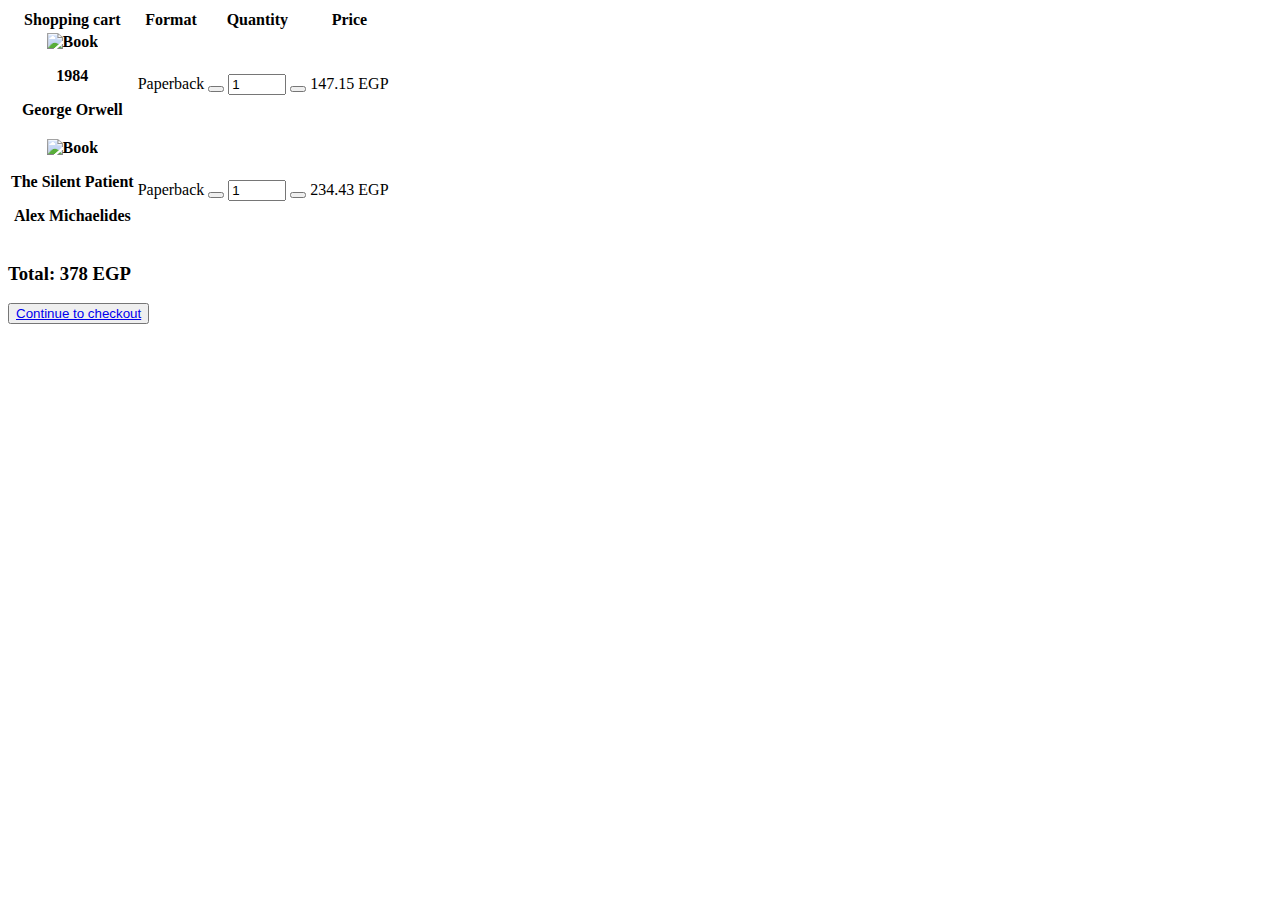
==== CartPage.html @ 73534a97 "Create CartPage.html" ====
<!DOCTYPE html>
<html>
  <head>
    <script src="js/all.min.js"></script>
    <script src="js/bootstrap.bundle.min.js"></script>
    <script src="js/bootstrap.bundle.min.js.map"></script>
    <link rel="stylesheet" href="css/bootstrap.min.css"/>   
    <link rel="stylesheet" href="css/all.min.css"/>
    <link rel="stylesheet" href="css/Web.css"/>
    <style>
      @media (min-width: 1025px) {
            .h-custom {
            height: 100vh !important;
            }
            }
    </style>
  </head>
  <body>
    <section class="h-100 h-custom">
      <div class="container h-100 py-5">
        <div class="row d-flex justify-content-center align-items-center h-100">
          <div class="col">
    
            <div class="table-responsive">
              <table class="table">
                <thead>
                  <tr>
                    <th scope="col" class="h5">Shopping cart</th>
                    <th scope="col"> Format</th>
                    <th scope="col">Quantity</th>
                    <th scope="col">Price</th>
                  </tr>
                </thead>
                <tbody>
                  <tr>
                    <th scope="row">
                      <div class="d-flex align-items-center">
                        <img src="Bookpic/1984.jpg" class="img-fluid rounded-3"
                          style="width: 120px;" alt="Book">
                        <div class="flex-column ms-4">
                          <p class="mb-2">1984</p>
                          <p class="mb-0">George Orwell</p>
                        </div>
                      </div>
                    </th>
                    <td class="align-middle">
                      <p class="mb-0" style="font-weight: 500;">Paperback</p>
                    </td>
                    <td class="align-middle">
                      <div class="d-flex flex-row">
                        <button class="btn btn-link px-2"
                          onclick="this.parentNode.querySelector('input[type=number]').stepDown()">
                          <i class="fas fa-minus text-success"></i>
                        </button>
    
                        <input id="form1" min="0" name="quantity" value="1" type="number"
                          class="form-control form-control-sm" style="width: 50px;" />
    
                        <button class="btn btn-link px-2"
                          onclick="this.parentNode.querySelector('input[type=number]').stepUp()">
                          <i class="fas fa-plus text-success"></i>
                        </button>
                      </div>
                    </td>
                    <td class="align-middle">
                      <p class="mb-0" style="font-weight: 500;">147.15 EGP</p>
                    </td>
                  </tr>
    
    
    
                  <tr>
                    <th scope="row">
                      <div class="d-flex align-items-center">
                        <img src="Bookpic/The Silent Patient.jpg" class="img-fluid rounded-3"
                          style="width: 120px;" alt="Book">
                        <div class="flex-column ms-4">
                          <p class="mb-2">The Silent Patient</p>
                          <p class="mb-0">Alex Michaelides
                          </p>
                        </div>
                      </div>
                    </th>
                    <td class="align-middle ">
                      <p class="mb-0" style="font-weight: 500;">Paperback</p>
                    </td>
                    <td class="align-middle ">
                      <div class="d-flex flex-row">
                        <button class="btn btn-link px-2"
                          onclick="this.parentNode.querySelector('input[type=number]').stepDown()">
                          <i class="fas fa-minus text-success"></i>
                        </button>
    
                        <input id="form1" min="0" name="quantity" value="1" type="number"
                          class="form-control form-control-sm" style="width: 50px;" />
    
                        <button class="btn btn-link px-2"
                          onclick="this.parentNode.querySelector('input[type=number]').stepUp()">
                          <i class="fas fa-plus text-success"></i>
                        </button>
                      </div>
                    </td>
                    <td class="align-middle ">
                      <p class="mb-0" style="font-weight: 500;">234.43 EGP</p>
                    </td>
                  </tr>
            
                </tbody>
                 
              </table>
            </div>
    
            <p class="mb-0 colspan-12 text-end" style="font-weight: 500;"> <h3 class="text-end">Total: 378 EGP</h3></p>
                  
            <button class="w-100 btn btn-success btn-lg " type="submit"><a href="CheckOut.html" class="text-reset text-decoration-none">Continue to checkout</a></button>
    
           
                
    
              </div>
            </div>
    
          </div>
        </div>
      </div>
    
    
  </body>
</html>
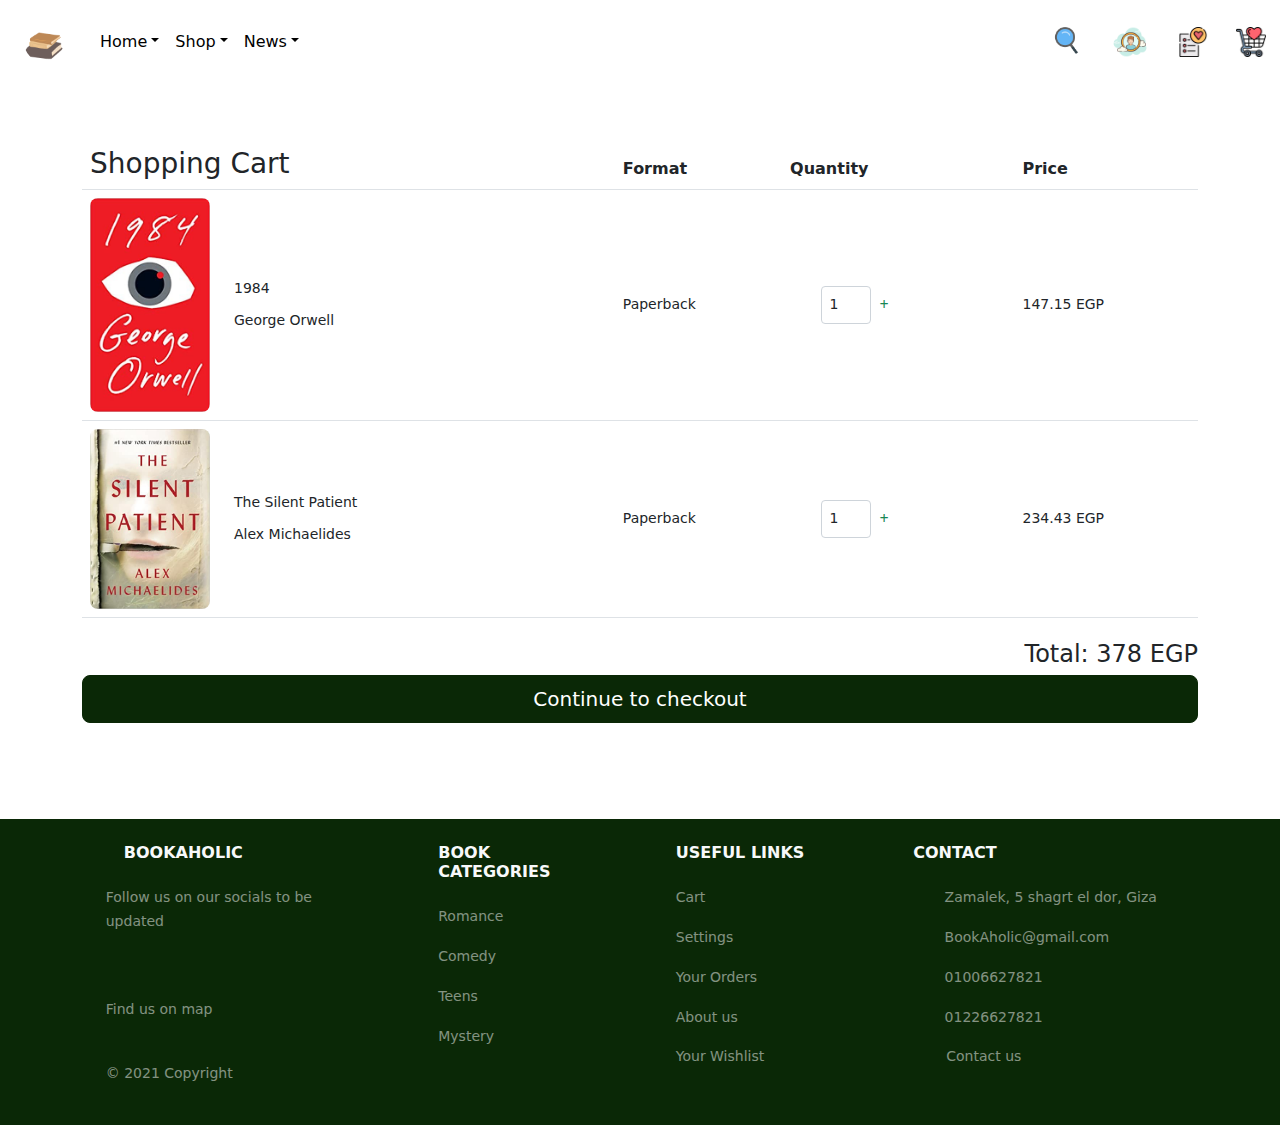
==== commit 9ead3d2f: "Add files via upload" ====
--- a/CartPage.html
+++ b/CartPage.html
@@ -1,129 +1,508 @@
-<!DOCTYPE html>
-<html>
-  <head>
-    <script src="js/all.min.js"></script>
-    <script src="js/bootstrap.bundle.min.js"></script>
-    <script src="js/bootstrap.bundle.min.js.map"></script>
-    <link rel="stylesheet" href="css/bootstrap.min.css"/>   
-    <link rel="stylesheet" href="css/all.min.css"/>
-    <link rel="stylesheet" href="css/Web.css"/>
-    <style>
-      @media (min-width: 1025px) {
-            .h-custom {
-            height: 100vh !important;
-            }
-            }
-    </style>
-  </head>
-  <body>
-    <section class="h-100 h-custom">
-      <div class="container h-100 py-5">
-        <div class="row d-flex justify-content-center align-items-center h-100">
-          <div class="col">
-    
-            <div class="table-responsive">
-              <table class="table">
-                <thead>
-                  <tr>
-                    <th scope="col" class="h5">Shopping cart</th>
-                    <th scope="col"> Format</th>
-                    <th scope="col">Quantity</th>
-                    <th scope="col">Price</th>
-                  </tr>
-                </thead>
-                <tbody>
-                  <tr>
-                    <th scope="row">
-                      <div class="d-flex align-items-center">
-                        <img src="Bookpic/1984.jpg" class="img-fluid rounded-3"
-                          style="width: 120px;" alt="Book">
-                        <div class="flex-column ms-4">
-                          <p class="mb-2">1984</p>
-                          <p class="mb-0">George Orwell</p>
-                        </div>
-                      </div>
-                    </th>
-                    <td class="align-middle">
-                      <p class="mb-0" style="font-weight: 500;">Paperback</p>
-                    </td>
-                    <td class="align-middle">
-                      <div class="d-flex flex-row">
-                        <button class="btn btn-link px-2"
-                          onclick="this.parentNode.querySelector('input[type=number]').stepDown()">
-                          <i class="fas fa-minus text-success"></i>
-                        </button>
-    
-                        <input id="form1" min="0" name="quantity" value="1" type="number"
-                          class="form-control form-control-sm" style="width: 50px;" />
-    
-                        <button class="btn btn-link px-2"
-                          onclick="this.parentNode.querySelector('input[type=number]').stepUp()">
-                          <i class="fas fa-plus text-success"></i>
-                        </button>
-                      </div>
-                    </td>
-                    <td class="align-middle">
-                      <p class="mb-0" style="font-weight: 500;">147.15 EGP</p>
-                    </td>
-                  </tr>
-    
-    
-    
-                  <tr>
-                    <th scope="row">
-                      <div class="d-flex align-items-center">
-                        <img src="Bookpic/The Silent Patient.jpg" class="img-fluid rounded-3"
-                          style="width: 120px;" alt="Book">
-                        <div class="flex-column ms-4">
-                          <p class="mb-2">The Silent Patient</p>
-                          <p class="mb-0">Alex Michaelides
-                          </p>
-                        </div>
-                      </div>
-                    </th>
-                    <td class="align-middle ">
-                      <p class="mb-0" style="font-weight: 500;">Paperback</p>
-                    </td>
-                    <td class="align-middle ">
-                      <div class="d-flex flex-row">
-                        <button class="btn btn-link px-2"
-                          onclick="this.parentNode.querySelector('input[type=number]').stepDown()">
-                          <i class="fas fa-minus text-success"></i>
-                        </button>
-    
-                        <input id="form1" min="0" name="quantity" value="1" type="number"
-                          class="form-control form-control-sm" style="width: 50px;" />
-    
-                        <button class="btn btn-link px-2"
-                          onclick="this.parentNode.querySelector('input[type=number]').stepUp()">
-                          <i class="fas fa-plus text-success"></i>
-                        </button>
-                      </div>
-                    </td>
-                    <td class="align-middle ">
-                      <p class="mb-0" style="font-weight: 500;">234.43 EGP</p>
-                    </td>
-                  </tr>
-            
-                </tbody>
-                 
-              </table>
-            </div>
-    
-            <p class="mb-0 colspan-12 text-end" style="font-weight: 500;"> <h3 class="text-end">Total: 378 EGP</h3></p>
-                  
-            <button class="w-100 btn btn-success btn-lg " type="submit"><a href="CheckOut.html" class="text-reset text-decoration-none">Continue to checkout</a></button>
-    
-           
-                
-    
-              </div>
-            </div>
-    
-          </div>
-        </div>
-      </div>
-    
-    
-  </body>
-</html>
+<!DOCTYPE html>
+<html lang="en">
+
+<head>
+  <title>Book Store</title>
+
+  <script src="js/bootstrap.bundle.min.js"></script>
+  <script src="js/bootstrap.bundle.min.js.map"></script>
+
+  <link rel="stylesheet" href="css/bootstrap.min.css" />
+  <link rel="stylesheet" href="css/all.min.css" />
+  <link rel="stylesheet" href="css/Web.css" />
+  <link rel="stylesheet" href="css/Nav.css" />
+  <link rel="stylesheet" href="css/CartButton.css" />
+
+
+  <style>
+   
+  </style>
+</head>
+
+<body>
+  <nav class="navbar navbar-expand fixed-top" style="position:sticky;  width:100%;  background-color: #fff; ">
+    <div class="container-fluid">
+      <nav class="navbar navbar-expand-sm">
+        <div class="container-fluid">
+          <a class="navbar-brand" href="#">
+            <img src="icons/books.gif" alt="Logo" style="width:40px;" class="rounded-pill">
+          </a>
+
+
+        </div>
+      </nav>
+      <div class="collapse navbar-collapse" id="collapsibleNavbar">
+        <ul class="navbar-nav">
+
+          <a class="nav-link dropdown-toggle " style="color:rgb(0, 0, 0);" href="index.html" role="button">Home</a>
+
+          <li class="nav-item dropdown">
+            <a class="nav-link dropdown-toggle  " style="color:rgb(0, 0, 0);" href="shop.html" role="button">Shop</a>
+          </li>
+
+          <li class="nav-item dropdown">
+            <a class="nav-link dropdown-toggle" style="color:rgb(0, 0, 0);" href="news page.html" role="button">News</a>
+          </li>
+
+        </ul>
+      </div>
+    </div>
+
+
+
+    <script>
+      function myfunc() {
+
+        if (document.getElementById("d1").style.visibility == "visible") {
+          document.getElementById("d1").style.visibility = "hidden";
+        }
+        else
+          document.getElementById("d1").style.visibility = "visible";
+      }
+    </script>
+
+
+    <h6 id="d1">
+      <div class="form-outline">
+        <ul class="navbar-nav">
+          <input type="search" id="form1" class="form-control" placeholder=" Search Books!" aria-label="Search" />
+          <li class="nav-item dropdown">
+            <a class="nav-link dropdown-toggle" style="padding-top:15px ; color:#39481f" href="#" role="button"
+              data-bs-toggle="dropdown">All Category</a>
+            <ul class="dropdown-menu">
+              <li><a class="dropdown-item" href="#">Adventure</a></li>
+              <li><a class="dropdown-item" href="#">Comedy</a></li>
+              <li><a class="dropdown-item" href="#">Sci-Fi</a></li>
+              <li><a class="dropdown-item" href="#">Romance</a></li>
+              <li><a class="dropdown-item" href="#">Horror</a></li>
+              <li><a class="dropdown-item" href="#">Action</a></li>
+              <li><a class="dropdown-item" href="#">Mystery</a></li>
+              <li><a class="dropdown-item" href="#">Fiction</a></li>
+              <li><a class="dropdown-item" href="#">Non-Fiction</a></li>
+              <li><a class="dropdown-item" href="#">Children</a></li>
+
+          </li>
+
+        </ul>
+        </ul>
+
+      </div>
+    </h6>
+
+    <button class="btn btn-default" onclick="myfunc()">
+      <img src="icons/Search.gif" style="height: 30px;">
+    </button>
+
+    <button class="btn btn-default" data-bs-toggle="modal" data-bs-target="#myModal2">
+      <img src="icons/Account.png" style="height: 40px;" />
+    </button>
+
+    <a href="Wishlist.html">
+    <button class="btn btn-default">
+      <img src="icons/Wishlist.png" style="height: 30px;"></a>
+    </button>
+
+    <button class="btn btn-default" data-bs-toggle="modal" data-bs-target="#myModal">
+      <img src="icons/Cart.png" style="height: 30px;" />
+    </button>
+  </nav>
+
+
+  <h5 id="d2">
+    <div class="modal fade" id="myModal2" style="height:600px; padding-top: 100px; ">
+      <div class="modal-dialog  modal-dialog-scrollablet">
+        <div class="modal-content">
+          <div class="row full-height ">
+            <div class="col-12 text-center align-left py-5">
+              <div class="section pb-5 pt-5 pt-sm-2">
+                <h6 class="mb-0 pb-3"><span>Log In </span><span>Sign Up</span></h6>
+                <input class="checkbox" type="checkbox" id="reg-log" name="reg-log" />
+                <label for="reg-log"></label>
+                <div class="card-3d-wrap mx-auto">
+                  <div class="card-3d-wrapper">
+                    <div class="card-front">
+                      <div class="center-wrap">
+                        <div class="section text-center">
+                          <h4 class="mb-4 pb-3">Log In</h4>
+                          <div class="form-group">
+                            <input type="email" name="logemail" class="form-style" placeholder="Your Email"
+                              id="logemail" autocomplete="off">
+                            <i class="fa-solid fa-circle-user"></i>
+
+                          </div>
+                          <div class="form-group mt-2">
+                            <input type="password" name="logpass" class="form-style" placeholder="Your Password"
+                              id="logpass" autocomplete="off">
+
+
+                          </div>
+                          <a href="#" class="btn mt-4 " onmouseover="this.style.backgroundColor='#4F311C'"
+                            onmouseleave="this.style.backgroundColor='#fff'" style="color: rgb(115, 95, 58);">submit
+
+                          </a>
+                          <p class="mb-0 mt-4 text-center"><a href="#0" class="link">Forgot your password?</a></p>
+                        </div>
+                      </div>
+                    </div>
+                    <div class="card-back">
+                      <div class="center-wrap">
+                        <div class="section text-center">
+                          <h4 class="mb-4 pb-3">Sign Up</h4>
+                          <div class="form-group">
+                            <input type="text" name="logname" class="form-style" placeholder="Your Full Name"
+                              id="logname" autocomplete="off">
+                            <i class="input-icon uil uil-user"></i>
+                          </div>
+                          <div class="form-group mt-2">
+                            <input type="email" name="logemail" class="form-style" placeholder="Your Email"
+                              id="logemail" autocomplete="off">
+                            <i class="input-icon uil uil-at"></i>
+                          </div>
+                          <div class="form-group mt-2">
+                            <input type="password" name="logpass" class="form-style" placeholder="Your Password"
+                              id="logpass" autocomplete="off">
+                            <i class="input-icon uil uil-lock-alt"></i>
+                          </div>
+                          <a href="#" class="btn mt-4 " onmouseover="this.style.backgroundColor='#4F311C'"
+                            onmouseleave="this.style.backgroundColor='#fff'" style="color: rgb(115, 95, 58); ">submit
+
+                          </a>
+                        </div>
+                      </div>
+                    </div>
+                  </div>
+                </div>
+              </div>
+            </div>
+          </div>
+        </div>
+      </div>
+    </div>
+  </h5>
+  <!--cart Page begins-->
+  <section class="h-100 ">
+    <div class="container h-100 py-5">
+      <div class="row d-flex justify-content-center align-items-center h-100">
+        <div class="col">
+
+          <div class="table-responsive">
+            <table class="table">
+              <thead>
+                <tr>
+                  <th scope="col" class="h3">Shopping Cart</th>
+                  <th scope="col"> Format</th>
+                  <th scope="col">Quantity</th>
+                  <th scope="col">Price</th>
+                </tr>
+              </thead>
+              <tbody>
+                <tr>
+                  <th scope="row">
+                    <div class="d-flex align-items-center">
+                      <img src="Bookpic/1984.jpg" class="img-fluid rounded-3" style="width: 120px;" alt="Book">
+                      <div class="flex-column ms-4">
+                        <p class="mb-2">1984</p>
+                        <p class="mb-0">George Orwell</p>
+                      </div>
+                    </div>
+                  </th>
+                  <td class="align-middle">
+                    <p class="mb-0" style="font-weight: 500;">Paperback</p>
+                  </td>
+                  <td class="align-middle">
+                    <div class="d-flex flex-row">
+                      <button class="btn btn-link px-2"
+                        onclick="this.parentNode.querySelector('input[type=number]').stepDown()">
+                        <i class="fas fa-minus text-success"></i>
+                      </button>
+
+                      <input id="form1" min="0" name="quantity" value="1" type="number"
+                        class="form-control form-control-sm" style="width: 50px;" />
+
+                      <button class="btn btn-link px-2"
+                        onclick="this.parentNode.querySelector('input[type=number]').stepUp()">
+                        <i class="fas fa-plus text-success"></i>
+                      </button>
+                    </div>
+                  </td>
+                  <td class="align-middle">
+                    <p class="mb-0" style="font-weight: 500;">147.15 EGP</p>
+                  </td>
+                </tr>
+
+
+
+                <tr>
+                  <th scope="row">
+                    <div class="d-flex align-items-center">
+                      <img src="Bookpic/The Silent Patient.jpg" class="img-fluid rounded-3" style="width: 120px;"
+                        alt="Book">
+                      <div class="flex-column ms-4">
+                        <p class="mb-2">The Silent Patient</p>
+                        <p class="mb-0">Alex Michaelides
+                        </p>
+                      </div>
+                    </div>
+                  </th>
+                  <td class="align-middle ">
+                    <p class="mb-0" style="font-weight: 500;">Paperback</p>
+                  </td>
+                  <td class="align-middle ">
+                    <div class="d-flex flex-row">
+                      <button class="btn btn-link px-2"
+                        onclick="this.parentNode.querySelector('input[type=number]').stepDown()">
+                        <i class="fas fa-minus text-success"></i>
+                      </button>
+
+                      <input id="form1" min="0" name="quantity" value="1" type="number"
+                        class="form-control form-control-sm" style="width: 50px;" />
+
+                      <button class="btn btn-link px-2"
+                        onclick="this.parentNode.querySelector('input[type=number]').stepUp()">
+                        <i class="fas fa-plus text-success"></i>
+                      </button>
+                    </div>
+                  </td>
+                  <td class="align-middle ">
+                    <p class="mb-0" style="font-weight: 500;">234.43 EGP</p>
+                  </td>
+                </tr>
+
+              </tbody>
+
+            </table>
+          </div>   
+
+           <p class="mb-0 colspan-12 text-end" style="font-weight: 500; font-size: x-large;"> Total: 378 EGP </p>
+
+          <a href="CheckOut.html" class="text-reset text-decoration-none"> <button
+              class="w-100  tc btn-color btn btn-lg " type="submit">Continue to checkout</button></a>
+        </div>
+      </div>
+    </div>
+    </div>
+    </div>
+
+
+
+    <!--cart ends-->
+  </section>
+  <!-- The Modal -->
+  <div class="modal fade right" id="myModal">
+    <div class="modal-dialog  modal-dialog-scrollable modal-side modal-top-right">
+      <div class="modal-content">
+
+        <!-- Modal Header -->
+        <div class="modal-header">
+          <h4 class="modal-title"><i class="fa-solid fa-cart-shopping"></i> Cart</h4>
+          <button type="button" class="btn-close" data-bs-dismiss="modal"></button>
+        </div>
+
+        <!-- Modal body -->
+        <div class="modal-body modal-full">
+          <table class="table">
+            <thead>
+              <tr>
+                <th scope="col " class="h5 pt-2">Books</th>
+                <th scope="col ">Name</th>
+                <th scope="col " class="px-5">Quantity</th>
+                <th scope="col">Price</th>
+              </tr>
+            </thead>
+            <tbody>
+              <tr>
+                <th scope="row">
+                  <div class="d-flex align-items-center">
+                    <img src="Bookpic/1984.jpg" class="img-fluid rounded-3" style="width: 120px;" alt="Book">
+                    <div class="flex-column ms-4">
+                      <p class="mb-2">1984</p>
+
+                    </div>
+                  </div>
+                </th>
+                <td class="align-middle">
+
+                </td>
+                <td class="align-middle">
+                  <div class="d-flex flex-row">
+                    <button class="btn btn-link px-2"
+                      onclick="this.parentNode.querySelector('input[type=number]').stepDown()">
+                      <i class="fas fa-minus text-success"></i>
+                    </button>
+
+                    <input id="form1" min="0" name="quantity" value="1" type="number"
+                      class="form-control form-control-sm" style="width: 50px;" />
+
+                    <button class="btn btn-link px-2"
+                      onclick="this.parentNode.querySelector('input[type=number]').stepUp()">
+                      <i class="fas fa-plus text-success"></i>
+                    </button>
+                  </div>
+                </td>
+                <td class="align-middle">
+                  <p class="mb-0" style="font-weight: 500;">147.15 EGP</p>
+                </td>
+              </tr>
+            </tbody>
+          </table>
+
+
+        </div>
+
+        <!-- Modal footer -->
+        <div class="modal-footer  justify-content-between">
+          <h3>Total Price:</h3>
+          <div class="d-grid gap-2  col-12 ">
+            <a href="CartPage.html">
+              <span class="cart__button btn btn-outline-success w-100 ">
+                <span class="add__to-cart">View Cart</span>
+                <span class="added">View Cart</span>
+                <i class="fas fa-shopping-cart"></i>
+              </span>
+            </a>
+
+            <a href="CheckOut.html">
+              <span class="cart__button btn btn-outline-success w-100 ">
+                <span class="add__to-cart">Check Out</span>
+                <span class="added">Check Out</span>
+                <i class="fas fa-box"></i>
+              </span>
+            </a>
+
+          </div>
+        </div>
+
+      </div>
+    </div>
+  </div>
+
+  <script>
+    const cartButton = document.querySelectorAll(".cart__button");
+    cartButton.forEach((button) => {
+      button.addEventListener("click", cartClick);
+    });
+
+    function cartClick() {
+      let button = this;
+      button.classList.add("clicked");
+    }
+
+  </script>
+
+  <!-- Footer -->
+  <footer class="text-center text-lg-start bg  text-muted">
+
+
+
+    </section>
+    <!-- Section: Social media -->
+
+    <!-- Section: Links  -->
+    <section class="footer">
+      <div class="container text-center text-white-50 text-md-start mt-5 pt-2">
+        <!-- Grid row -->
+        <div class="row mt-3">
+          <!-- Grid column -->
+          <div class="col-md-3 col-lg-4 col-xl-3 mx-auto mb-4">
+            <!-- Content -->
+            <h6 class="text-uppercase fw-bold mb-4 text-light">
+              <i class="fa-solid fa-book"></i> BookAholic
+            </h6>
+            <p>
+              Follow us on our socials to be updated
+            </p>
+            <div class="d-inline-flex">
+              <a href="" class="me-4  text-light ">
+                <i class="fab fa-facebook-f"> </i>
+              </a>
+              <a href="" class="me-4 text-light">
+                <i class="fab fa-twitter"> </i>
+              </a>
+              <a href="" class="me-4 text-light">
+                <i class="fab fa-google"> </i>
+              </a>
+              <a href="" class="me-4 text-light">
+                <i class="fab fa-instagram"> </i>
+              </a>
+
+
+            </div>
+            <p class="pt-4"> <a href="" class="  text-reset  text-underline-hover">Find us on map</a></p>
+            <p class="pt-4"> © 2021 Copyright</p>
+
+
+
+          </div>
+          <!-- Grid column -->
+
+          <!-- Grid column -->
+          <div class="col-md-2 col-lg-2 col-xl-2 mx-auto mb-4">
+            <!-- Links -->
+            <h6 class=" text-uppercase fw-bold mb-4 text-light">
+              Book Categories
+            </h6>
+            <p>
+              <a href="" class="text-reset  text-underline-hover">Romance</a>
+            </p>
+            <p>
+              <a href="" class="text-reset text-underline-hover">Comedy</a>
+            </p>
+            <p>
+              <a href="" class="text-reset text-underline-hover">Teens</a>
+            </p>
+            <p>
+              <a href="" class="text-reset text-underline-hover">Mystery</a>
+            </p>
+          </div>
+          <!-- Grid column -->
+
+          <!-- Grid column -->
+          <div class="col-md-3 col-lg-2 col-xl-2 mx-auto mb-4">
+            <!-- Links -->
+            <h6 class="text-uppercase fw-bold mb-4 text-light">
+              Useful links
+            </h6>
+            <p>
+              <a href="cartPageWnav.html" class="text-reset text-underline-hover">Cart</a>
+            </p>
+            <p>
+              <a href="#!" class="text-reset text-underline-hover">Settings</a>
+            </p>
+            <p>
+              <a href="#!" class="text-reset text-underline-hover">Your Orders</a>
+            </p>
+            <p>
+              <a href="#!" class="text-reset text-underline-hover">About us</a>
+            </p>
+            <p>
+              <a href="Wishlist.html" class="text-reset text-underline-hover">Your Wishlist</a>
+             </p>
+          </div>
+          <!-- Grid column -->
+
+          <!-- Grid column -->
+          <div class="col-md-4 col-lg-3 col-xl-3 mx-auto mb-md-0 mb-4">
+            <!-- Links -->
+            <h6 class="text-uppercase fw-bold mb-4 text-light">Contact</h6>
+            <p><i class="fas fa-home me-3"></i> Zamalek, 5 shagrt el dor, Giza</p>
+            <p>
+              <i class="fas fa-envelope me-3"></i>
+              BookAholic@gmail.com
+            </p>
+            <p><i class="fas fa-phone me-3"></i> 01006627821</p>
+            <p><i class="fas fa-phone me-3"></i> 01226627821</p>
+            <p>
+              <a href="contact us.html" class="text-reset text-underline-hover"  style="padding-left: 33px;">Contact us</a>
+             </p>
+          </div>
+          <!-- Grid column -->
+        </div>
+        <!-- Grid row -->
+      </div>
+    </section>
+  </footer>
+  <!-- Footer -->
+</body>
+</body>
+
+</html>--- a/css/all.min.css
+++ b/css/all.min.css
@@ -0,0 +1,6 @@
+/*!
+ * Font Awesome Free 6.2.1 by @fontawesome - https://fontawesome.com
+ * License - https://fontawesome.com/license/free (Icons: CC BY 4.0, Fonts: SIL OFL 1.1, Code: MIT License)
+ * Copyright 2022 Fonticons, Inc.
+ */
+.fa{font-family:var(--fa-style-family,"Font Awesome 6 Free");font-weight:var(--fa-style,900)}.fa,.fa-brands,.fa-classic,.fa-regular,.fa-sharp,.fa-solid,.fab,.far,.fas{-moz-osx-font-smoothing:grayscale;-webkit-font-smoothing:antialiased;display:var(--fa-display,inline-block);font-style:normal;font-variant:normal;line-height:1;text-rendering:auto}.fa-classic,.fa-regular,.fa-solid,.far,.fas{font-family:"Font Awesome 6 Free"}.fa-brands,.fab{font-family:"Font Awesome 6 Brands"}.fa-1x{font-size:1em}.fa-2x{font-size:2em}.fa-3x{font-size:3em}.fa-4x{font-size:4em}.fa-5x{font-size:5em}.fa-6x{font-size:6em}.fa-7x{font-size:7em}.fa-8x{font-size:8em}.fa-9x{font-size:9em}.fa-10x{font-size:10em}.fa-2xs{font-size:.625em;line-height:.1em;vertical-align:.225em}.fa-xs{font-size:.75em;line-height:.08333em;vertical-align:.125em}.fa-sm{font-size:.875em;line-height:.07143em;vertical-align:.05357em}.fa-lg{font-size:1.25em;line-height:.05em;vertical-align:-.075em}.fa-xl{font-size:1.5em;line-height:.04167em;vertical-align:-.125em}.fa-2xl{font-size:2em;line-height:.03125em;vertical-align:-.1875em}.fa-fw{text-align:center;width:1.25em}.fa-ul{list-style-type:none;margin-left:var(--fa-li-margin,2.5em);padding-left:0}.fa-ul>li{position:relative}.fa-li{left:calc(var(--fa-li-width, 2em)*-1);position:absolute;text-align:center;width:var(--fa-li-width,2em);line-height:inherit}.fa-border{border-radius:var(--fa-border-radius,.1em);border:var(--fa-border-width,.08em) var(--fa-border-style,solid) var(--fa-border-color,#eee);padding:var(--fa-border-padding,.2em .25em .15em)}.fa-pull-left{float:left;margin-right:var(--fa-pull-margin,.3em)}.fa-pull-right{float:right;margin-left:var(--fa-pull-margin,.3em)}.fa-beat{-webkit-animation-name:fa-beat;animation-name:fa-beat;-webkit-animation-delay:var(--fa-animation-delay,0s);animation-delay:var(--fa-animation-delay,0s);-webkit-animation-direction:var(--fa-animation-direction,normal);animation-direction:var(--fa-animation-direction,normal);-webkit-animation-duration:var(--fa-animation-duration,1s);animation-duration:var(--fa-animation-duration,1s);-webkit-animation-iteration-count:var(--fa-animation-iteration-count,infinite);animation-iteration-count:var(--fa-animation-iteration-count,infinite);-webkit-animation-timing-function:var(--fa-animation-timing,ease-in-out);animation-timing-function:var(--fa-animation-timing,ease-in-out)}.fa-bounce{-webkit-animation-name:fa-bounce;animation-name:fa-bounce;-webkit-animation-delay:var(--fa-animation-delay,0s);animation-delay:var(--fa-animation-delay,0s);-webkit-animation-direction:var(--fa-animation-direction,normal);animation-direction:var(--fa-animation-direction,normal);-webkit-animation-duration:var(--fa-animation-duration,1s);animation-duration:var(--fa-animation-duration,1s);-webkit-animation-iteration-count:var(--fa-animation-iteration-count,infinite);animation-iteration-count:var(--fa-animation-iteration-count,infinite);-webkit-animation-timing-function:var(--fa-animation-timing,cubic-bezier(.28,.84,.42,1));animation-timing-function:var(--fa-animation-timing,cubic-bezier(.28,.84,.42,1))}.fa-fade{-webkit-animation-name:fa-fade;animation-name:fa-fade;-webkit-animation-iteration-count:var(--fa-animation-iteration-count,infinite);animation-iteration-count:var(--fa-animation-iteration-count,infinite);-webkit-animation-timing-function:var(--fa-animation-timing,cubic-bezier(.4,0,.6,1));animation-timing-function:var(--fa-animation-timing,cubic-bezier(.4,0,.6,1))}.fa-beat-fade,.fa-fade{-webkit-animation-delay:var(--fa-animation-delay,0s);animation-delay:var(--fa-animation-delay,0s);-webkit-animation-direction:var(--fa-animation-direction,normal);animation-direction:var(--fa-animation-direction,normal);-webkit-animation-duration:var(--fa-animation-duration,1s);animation-duration:var(--fa-animation-duration,1s)}.fa-beat-fade{-webkit-animation-name:fa-beat-fade;animation-name:fa-beat-fade;-webkit-animation-iteration-count:var(--fa-animation-iteration-count,infinite);animation-iteration-count:var(--fa-animation-iteration-count,infinite);-webkit-animation-timing-function:var(--fa-animation-timing,cubic-bezier(.4,0,.6,1));animation-timing-function:var(--fa-animation-timing,cubic-bezier(.4,0,.6,1))}.fa-flip{-webkit-animation-name:fa-flip;animation-name:fa-flip;-webkit-animation-delay:var(--fa-animation-delay,0s);animation-delay:var(--fa-animation-delay,0s);-webkit-animation-direction:var(--fa-animation-direction,normal);animation-direction:var(--fa-animation-direction,normal);-webkit-animation-duration:var(--fa-animation-duration,1s);animation-duration:var(--fa-animation-duration,1s);-webkit-animation-iteration-count:var(--fa-animation-iteration-count,infinite);animation-iteration-count:var(--fa-animation-iteration-count,infinite);-webkit-animation-timing-function:var(--fa-animation-timing,ease-in-out);animation-timing-function:var(--fa-animation-timing,ease-in-out)}.fa-shake{-webkit-animation-name:fa-shake;animation-name:fa-shake;-webkit-animation-duration:var(--fa-animation-duration,1s);animation-duration:var(--fa-animation-duration,1s);-webkit-animation-iteration-count:var(--fa-animation-iteration-count,infinite);animation-iteration-count:var(--fa-animation-iteration-count,infinite);-webkit-animation-timing-function:var(--fa-animation-timing,linear);animation-timing-function:var(--fa-animation-timing,linear)}.fa-shake,.fa-spin{-webkit-animation-delay:var(--fa-animation-delay,0s);animation-delay:var(--fa-animation-delay,0s);-webkit-animation-direction:var(--fa-animation-direction,normal);animation-direction:var(--fa-animation-direction,normal)}.fa-spin{-webkit-animation-name:fa-spin;animation-name:fa-spin;-webkit-animation-duration:var(--fa-animation-duration,2s);animation-duration:var(--fa-animation-duration,2s);-webkit-animation-iteration-count:var(--fa-animation-iteration-count,infinite);animation-iteration-count:var(--fa-animation-iteration-count,infinite);-webkit-animation-timing-function:var(--fa-animation-timing,linear);animation-timing-function:var(--fa-animation-timing,linear)}.fa-spin-reverse{--fa-animation-direction:reverse}.fa-pulse,.fa-spin-pulse{-webkit-animation-name:fa-spin;animation-name:fa-spin;-webkit-animation-direction:var(--fa-animation-direction,normal);animation-direction:var(--fa-animation-direction,normal);-webkit-animation-duration:var(--fa-animation-duration,1s);animation-duration:var(--fa-animation-duration,1s);-webkit-animation-iteration-count:var(--fa-animation-iteration-count,infinite);animation-iteration-count:var(--fa-animation-iteration-count,infinite);-webkit-animation-timing-function:var(--fa-animation-timing,steps(8));animation-timing-function:var(--fa-animation-timing,steps(8))}@media (prefers-reduced-motion:reduce){.fa-beat,.fa-beat-fade,.fa-bounce,.fa-fade,.fa-flip,.fa-pulse,.fa-shake,.fa-spin,.fa-spin-pulse{-webkit-animation-delay:-1ms;animation-delay:-1ms;-webkit-animation-duration:1ms;animation-duration:1ms;-webkit-animation-iteration-count:1;animation-iteration-count:1;transition-delay:0s;transition-duration:0s}}@-webkit-keyframes fa-beat{0%,90%{-webkit-transform:scale(1);transform:scale(1)}45%{-webkit-transform:scale(var(--fa-beat-scale,1.25));transform:scale(var(--fa-beat-scale,1.25))}}@keyframes fa-beat{0%,90%{-webkit-transform:scale(1);transform:scale(1)}45%{-webkit-transform:scale(var(--fa-beat-scale,1.25));transform:scale(var(--fa-beat-scale,1.25))}}@-webkit-keyframes fa-bounce{0%{-webkit-transform:scale(1) translateY(0);transform:scale(1) translateY(0)}10%{-webkit-transform:scale(var(--fa-bounce-start-scale-x,1.1),var(--fa-bounce-start-scale-y,.9)) translateY(0);transform:scale(var(--fa-bounce-start-scale-x,1.1),var(--fa-bounce-start-scale-y,.9)) translateY(0)}30%{-webkit-transform:scale(var(--fa-bounce-jump-scale-x,.9),var(--fa-bounce-jump-scale-y,1.1)) translateY(var(--fa-bounce-height,-.5em));transform:scale(var(--fa-bounce-jump-scale-x,.9),var(--fa-bounce-jump-scale-y,1.1)) translateY(var(--fa-bounce-height,-.5em))}50%{-webkit-transform:scale(var(--fa-bounce-land-scale-x,1.05),var(--fa-bounce-land-scale-y,.95)) translateY(0);transform:scale(var(--fa-bounce-land-scale-x,1.05),var(--fa-bounce-land-scale-y,.95)) translateY(0)}57%{-webkit-transform:scale(1) translateY(var(--fa-bounce-rebound,-.125em));transform:scale(1) translateY(var(--fa-bounce-rebound,-.125em))}64%{-webkit-transform:scale(1) translateY(0);transform:scale(1) translateY(0)}to{-webkit-transform:scale(1) translateY(0);transform:scale(1) translateY(0)}}@keyframes fa-bounce{0%{-webkit-transform:scale(1) translateY(0);transform:scale(1) translateY(0)}10%{-webkit-transform:scale(var(--fa-bounce-start-scale-x,1.1),var(--fa-bounce-start-scale-y,.9)) translateY(0);transform:scale(var(--fa-bounce-start-scale-x,1.1),var(--fa-bounce-start-scale-y,.9)) translateY(0)}30%{-webkit-transform:scale(var(--fa-bounce-jump-scale-x,.9),var(--fa-bounce-jump-scale-y,1.1)) translateY(var(--fa-bounce-height,-.5em));transform:scale(var(--fa-bounce-jump-scale-x,.9),var(--fa-bounce-jump-scale-y,1.1)) translateY(var(--fa-bounce-height,-.5em))}50%{-webkit-transform:scale(var(--fa-bounce-land-scale-x,1.05),var(--fa-bounce-land-scale-y,.95)) translateY(0);transform:scale(var(--fa-bounce-land-scale-x,1.05),var(--fa-bounce-land-scale-y,.95)) translateY(0)}57%{-webkit-transform:scale(1) translateY(var(--fa-bounce-rebound,-.125em));transform:scale(1) translateY(var(--fa-bounce-rebound,-.125em))}64%{-webkit-transform:scale(1) translateY(0);transform:scale(1) translateY(0)}to{-webkit-transform:scale(1) translateY(0);transform:scale(1) translateY(0)}}@-webkit-keyframes fa-fade{50%{opacity:var(--fa-fade-opacity,.4)}}@keyframes fa-fade{50%{opacity:var(--fa-fade-opacity,.4)}}@-webkit-keyframes fa-beat-fade{0%,to{opacity:var(--fa-beat-fade-opacity,.4);-webkit-transform:scale(1);transform:scale(1)}50%{opacity:1;-webkit-transform:scale(var(--fa-beat-fade-scale,1.125));transform:scale(var(--fa-beat-fade-scale,1.125))}}@keyframes fa-beat-fade{0%,to{opacity:var(--fa-beat-fade-opacity,.4);-webkit-transform:scale(1);transform:scale(1)}50%{opacity:1;-webkit-transform:scale(var(--fa-beat-fade-scale,1.125));transform:scale(var(--fa-beat-fade-scale,1.125))}}@-webkit-keyframes fa-flip{50%{-webkit-transform:rotate3d(var(--fa-flip-x,0),var(--fa-flip-y,1),var(--fa-flip-z,0),var(--fa-flip-angle,-180deg));transform:rotate3d(var(--fa-flip-x,0),var(--fa-flip-y,1),var(--fa-flip-z,0),var(--fa-flip-angle,-180deg))}}@keyframes fa-flip{50%{-webkit-transform:rotate3d(var(--fa-flip-x,0),var(--fa-flip-y,1),var(--fa-flip-z,0),var(--fa-flip-angle,-180deg));transform:rotate3d(var(--fa-flip-x,0),var(--fa-flip-y,1),var(--fa-flip-z,0),var(--fa-flip-angle,-180deg))}}@-webkit-keyframes fa-shake{0%{-webkit-transform:rotate(-15deg);transform:rotate(-15deg)}4%{-webkit-transform:rotate(15deg);transform:rotate(15deg)}8%,24%{-webkit-transform:rotate(-18deg);transform:rotate(-18deg)}12%,28%{-webkit-transform:rotate(18deg);transform:rotate(18deg)}16%{-webkit-transform:rotate(-22deg);transform:rotate(-22deg)}20%{-webkit-transform:rotate(22deg);transform:rotate(22deg)}32%{-webkit-transform:rotate(-12deg);transform:rotate(-12deg)}36%{-webkit-transform:rotate(12deg);transform:rotate(12deg)}40%,to{-webkit-transform:rotate(0deg);transform:rotate(0deg)}}@keyframes fa-shake{0%{-webkit-transform:rotate(-15deg);transform:rotate(-15deg)}4%{-webkit-transform:rotate(15deg);transform:rotate(15deg)}8%,24%{-webkit-transform:rotate(-18deg);transform:rotate(-18deg)}12%,28%{-webkit-transform:rotate(18deg);transform:rotate(18deg)}16%{-webkit-transform:rotate(-22deg);transform:rotate(-22deg)}20%{-webkit-transform:rotate(22deg);transform:rotate(22deg)}32%{-webkit-transform:rotate(-12deg);transform:rotate(-12deg)}36%{-webkit-transform:rotate(12deg);transform:rotate(12deg)}40%,to{-webkit-transform:rotate(0deg);transform:rotate(0deg)}}@-webkit-keyframes fa-spin{0%{-webkit-transform:rotate(0deg);transform:rotate(0deg)}to{-webkit-transform:rotate(1turn);transform:rotate(1turn)}}@keyframes fa-spin{0%{-webkit-transform:rotate(0deg);transform:rotate(0deg)}to{-webkit-transform:rotate(1turn);transform:rotate(1turn)}}.fa-rotate-90{-webkit-transform:rotate(90deg);transform:rotate(90deg)}.fa-rotate-180{-webkit-transform:rotate(180deg);transform:rotate(180deg)}.fa-rotate-270{-webkit-transform:rotate(270deg);transform:rotate(270deg)}.fa-flip-horizontal{-webkit-transform:scaleX(-1);transform:scaleX(-1)}.fa-flip-vertical{-webkit-transform:scaleY(-1);transform:scaleY(-1)}.fa-flip-both,.fa-flip-horizontal.fa-flip-vertical{-webkit-transform:scale(-1);transform:scale(-1)}.fa-rotate-by{-webkit-transform:rotate(var(--fa-rotate-angle,none));transform:rotate(var(--fa-rotate-angle,none))}.fa-stack{display:inline-block;height:2em;line-height:2em;position:relative;vertical-align:middle;width:2.5em}.fa-stack-1x,.fa-stack-2x{left:0;position:absolute;text-align:center;width:100%;z-index:var(--fa-stack-z-index,auto)}.fa-stack-1x{line-height:inherit}.fa-stack-2x{font-size:2em}.fa-inverse{color:var(--fa-inverse,#fff)}.fa-0:before{content:"\30"}.fa-1:before{content:"\31"}.fa-2:before{content:"\32"}.fa-3:before{content:"\33"}.fa-4:before{content:"\34"}.fa-5:before{content:"\35"}.fa-6:before{content:"\36"}.fa-7:before{content:"\37"}.fa-8:before{content:"\38"}.fa-9:before{content:"\39"}.fa-fill-drip:before{content:"\f576"}.fa-arrows-to-circle:before{content:"\e4bd"}.fa-chevron-circle-right:before,.fa-circle-chevron-right:before{content:"\f138"}.fa-at:before{content:"\40"}.fa-trash-alt:before,.fa-trash-can:before{content:"\f2ed"}.fa-text-height:before{content:"\f034"}.fa-user-times:before,.fa-user-xmark:before{content:"\f235"}.fa-stethoscope:before{content:"\f0f1"}.fa-comment-alt:before,.fa-message:before{content:"\f27a"}.fa-info:before{content:"\f129"}.fa-compress-alt:before,.fa-down-left-and-up-right-to-center:before{content:"\f422"}.fa-explosion:before{content:"\e4e9"}.fa-file-alt:before,.fa-file-lines:before,.fa-file-text:before{content:"\f15c"}.fa-wave-square:before{content:"\f83e"}.fa-ring:before{content:"\f70b"}.fa-building-un:before{content:"\e4d9"}.fa-dice-three:before{content:"\f527"}.fa-calendar-alt:before,.fa-calendar-days:before{content:"\f073"}.fa-anchor-circle-check:before{content:"\e4aa"}.fa-building-circle-arrow-right:before{content:"\e4d1"}.fa-volleyball-ball:before,.fa-volleyball:before{content:"\f45f"}.fa-arrows-up-to-line:before{content:"\e4c2"}.fa-sort-desc:before,.fa-sort-down:before{content:"\f0dd"}.fa-circle-minus:before,.fa-minus-circle:before{content:"\f056"}.fa-door-open:before{content:"\f52b"}.fa-right-from-bracket:before,.fa-sign-out-alt:before{content:"\f2f5"}.fa-atom:before{content:"\f5d2"}.fa-soap:before{content:"\e06e"}.fa-heart-music-camera-bolt:before,.fa-icons:before{content:"\f86d"}.fa-microphone-alt-slash:before,.fa-microphone-lines-slash:before{content:"\f539"}.fa-bridge-circle-check:before{content:"\e4c9"}.fa-pump-medical:before{content:"\e06a"}.fa-fingerprint:before{content:"\f577"}.fa-hand-point-right:before{content:"\f0a4"}.fa-magnifying-glass-location:before,.fa-search-location:before{content:"\f689"}.fa-forward-step:before,.fa-step-forward:before{content:"\f051"}.fa-face-smile-beam:before,.fa-smile-beam:before{content:"\f5b8"}.fa-flag-checkered:before{content:"\f11e"}.fa-football-ball:before,.fa-football:before{content:"\f44e"}.fa-school-circle-exclamation:before{content:"\e56c"}.fa-crop:before{content:"\f125"}.fa-angle-double-down:before,.fa-angles-down:before{content:"\f103"}.fa-users-rectangle:before{content:"\e594"}.fa-people-roof:before{content:"\e537"}.fa-people-line:before{content:"\e534"}.fa-beer-mug-empty:before,.fa-beer:before{content:"\f0fc"}.fa-diagram-predecessor:before{content:"\e477"}.fa-arrow-up-long:before,.fa-long-arrow-up:before{content:"\f176"}.fa-burn:before,.fa-fire-flame-simple:before{content:"\f46a"}.fa-male:before,.fa-person:before{content:"\f183"}.fa-laptop:before{content:"\f109"}.fa-file-csv:before{content:"\f6dd"}.fa-menorah:before{content:"\f676"}.fa-truck-plane:before{content:"\e58f"}.fa-record-vinyl:before{content:"\f8d9"}.fa-face-grin-stars:before,.fa-grin-stars:before{content:"\f587"}.fa-bong:before{content:"\f55c"}.fa-pastafarianism:before,.fa-spaghetti-monster-flying:before{content:"\f67b"}.fa-arrow-down-up-across-line:before{content:"\e4af"}.fa-spoon:before,.fa-utensil-spoon:before{content:"\f2e5"}.fa-jar-wheat:before{content:"\e517"}.fa-envelopes-bulk:before,.fa-mail-bulk:before{content:"\f674"}.fa-file-circle-exclamation:before{content:"\e4eb"}.fa-circle-h:before,.fa-hospital-symbol:before{content:"\f47e"}.fa-pager:before{content:"\f815"}.fa-address-book:before,.fa-contact-book:before{content:"\f2b9"}.fa-strikethrough:before{content:"\f0cc"}.fa-k:before{content:"\4b"}.fa-landmark-flag:before{content:"\e51c"}.fa-pencil-alt:before,.fa-pencil:before{content:"\f303"}.fa-backward:before{content:"\f04a"}.fa-caret-right:before{content:"\f0da"}.fa-comments:before{content:"\f086"}.fa-file-clipboard:before,.fa-paste:before{content:"\f0ea"}.fa-code-pull-request:before{content:"\e13c"}.fa-clipboard-list:before{content:"\f46d"}.fa-truck-loading:before,.fa-truck-ramp-box:before{content:"\f4de"}.fa-user-check:before{content:"\f4fc"}.fa-vial-virus:before{content:"\e597"}.fa-sheet-plastic:before{content:"\e571"}.fa-blog:before{content:"\f781"}.fa-user-ninja:before{content:"\f504"}.fa-person-arrow-up-from-line:before{content:"\e539"}.fa-scroll-torah:before,.fa-torah:before{content:"\f6a0"}.fa-broom-ball:before,.fa-quidditch-broom-ball:before,.fa-quidditch:before{content:"\f458"}.fa-toggle-off:before{content:"\f204"}.fa-archive:before,.fa-box-archive:before{content:"\f187"}.fa-person-drowning:before{content:"\e545"}.fa-arrow-down-9-1:before,.fa-sort-numeric-desc:before,.fa-sort-numeric-down-alt:before{content:"\f886"}.fa-face-grin-tongue-squint:before,.fa-grin-tongue-squint:before{content:"\f58a"}.fa-spray-can:before{content:"\f5bd"}.fa-truck-monster:before{content:"\f63b"}.fa-w:before{content:"\57"}.fa-earth-africa:before,.fa-globe-africa:before{content:"\f57c"}.fa-rainbow:before{content:"\f75b"}.fa-circle-notch:before{content:"\f1ce"}.fa-tablet-alt:before,.fa-tablet-screen-button:before{content:"\f3fa"}.fa-paw:before{content:"\f1b0"}.fa-cloud:before{content:"\f0c2"}.fa-trowel-bricks:before{content:"\e58a"}.fa-face-flushed:before,.fa-flushed:before{content:"\f579"}.fa-hospital-user:before{content:"\f80d"}.fa-tent-arrow-left-right:before{content:"\e57f"}.fa-gavel:before,.fa-legal:before{content:"\f0e3"}.fa-binoculars:before{content:"\f1e5"}.fa-microphone-slash:before{content:"\f131"}.fa-box-tissue:before{content:"\e05b"}.fa-motorcycle:before{content:"\f21c"}.fa-bell-concierge:before,.fa-concierge-bell:before{content:"\f562"}.fa-pen-ruler:before,.fa-pencil-ruler:before{content:"\f5ae"}.fa-people-arrows-left-right:before,.fa-people-arrows:before{content:"\e068"}.fa-mars-and-venus-burst:before{content:"\e523"}.fa-caret-square-right:before,.fa-square-caret-right:before{content:"\f152"}.fa-cut:before,.fa-scissors:before{content:"\f0c4"}.fa-sun-plant-wilt:before{content:"\e57a"}.fa-toilets-portable:before{content:"\e584"}.fa-hockey-puck:before{content:"\f453"}.fa-table:before{content:"\f0ce"}.fa-magnifying-glass-arrow-right:before{content:"\e521"}.fa-digital-tachograph:before,.fa-tachograph-digital:before{content:"\f566"}.fa-users-slash:before{content:"\e073"}.fa-clover:before{content:"\e139"}.fa-mail-reply:before,.fa-reply:before{content:"\f3e5"}.fa-star-and-crescent:before{content:"\f699"}.fa-house-fire:before{content:"\e50c"}.fa-minus-square:before,.fa-square-minus:before{content:"\f146"}.fa-helicopter:before{content:"\f533"}.fa-compass:before{content:"\f14e"}.fa-caret-square-down:before,.fa-square-caret-down:before{content:"\f150"}.fa-file-circle-question:before{content:"\e4ef"}.fa-laptop-code:before{content:"\f5fc"}.fa-swatchbook:before{content:"\f5c3"}.fa-prescription-bottle:before{content:"\f485"}.fa-bars:before,.fa-navicon:before{content:"\f0c9"}.fa-people-group:before{content:"\e533"}.fa-hourglass-3:before,.fa-hourglass-end:before{content:"\f253"}.fa-heart-broken:before,.fa-heart-crack:before{content:"\f7a9"}.fa-external-link-square-alt:before,.fa-square-up-right:before{content:"\f360"}.fa-face-kiss-beam:before,.fa-kiss-beam:before{content:"\f597"}.fa-film:before{content:"\f008"}.fa-ruler-horizontal:before{content:"\f547"}.fa-people-robbery:before{content:"\e536"}.fa-lightbulb:before{content:"\f0eb"}.fa-caret-left:before{content:"\f0d9"}.fa-circle-exclamation:before,.fa-exclamation-circle:before{content:"\f06a"}.fa-school-circle-xmark:before{content:"\e56d"}.fa-arrow-right-from-bracket:before,.fa-sign-out:before{content:"\f08b"}.fa-chevron-circle-down:before,.fa-circle-chevron-down:before{content:"\f13a"}.fa-unlock-alt:before,.fa-unlock-keyhole:before{content:"\f13e"}.fa-cloud-showers-heavy:before{content:"\f740"}.fa-headphones-alt:before,.fa-headphones-simple:before{content:"\f58f"}.fa-sitemap:before{content:"\f0e8"}.fa-circle-dollar-to-slot:before,.fa-donate:before{content:"\f4b9"}.fa-memory:before{content:"\f538"}.fa-road-spikes:before{content:"\e568"}.fa-fire-burner:before{content:"\e4f1"}.fa-flag:before{content:"\f024"}.fa-hanukiah:before{content:"\f6e6"}.fa-feather:before{content:"\f52d"}.fa-volume-down:before,.fa-volume-low:before{content:"\f027"}.fa-comment-slash:before{content:"\f4b3"}.fa-cloud-sun-rain:before{content:"\f743"}.fa-compress:before{content:"\f066"}.fa-wheat-alt:before,.fa-wheat-awn:before{content:"\e2cd"}.fa-ankh:before{content:"\f644"}.fa-hands-holding-child:before{content:"\e4fa"}.fa-asterisk:before{content:"\2a"}.fa-check-square:before,.fa-square-check:before{content:"\f14a"}.fa-peseta-sign:before{content:"\e221"}.fa-header:before,.fa-heading:before{content:"\f1dc"}.fa-ghost:before{content:"\f6e2"}.fa-list-squares:before,.fa-list:before{content:"\f03a"}.fa-phone-square-alt:before,.fa-square-phone-flip:before{content:"\f87b"}.fa-cart-plus:before{content:"\f217"}.fa-gamepad:before{content:"\f11b"}.fa-circle-dot:before,.fa-dot-circle:before{content:"\f192"}.fa-dizzy:before,.fa-face-dizzy:before{content:"\f567"}.fa-egg:before{content:"\f7fb"}.fa-house-medical-circle-xmark:before{content:"\e513"}.fa-campground:before{content:"\f6bb"}.fa-folder-plus:before{content:"\f65e"}.fa-futbol-ball:before,.fa-futbol:before,.fa-soccer-ball:before{content:"\f1e3"}.fa-paint-brush:before,.fa-paintbrush:before{content:"\f1fc"}.fa-lock:before{content:"\f023"}.fa-gas-pump:before{content:"\f52f"}.fa-hot-tub-person:before,.fa-hot-tub:before{content:"\f593"}.fa-map-location:before,.fa-map-marked:before{content:"\f59f"}.fa-house-flood-water:before{content:"\e50e"}.fa-tree:before{content:"\f1bb"}.fa-bridge-lock:before{content:"\e4cc"}.fa-sack-dollar:before{content:"\f81d"}.fa-edit:before,.fa-pen-to-square:before{content:"\f044"}.fa-car-side:before{content:"\f5e4"}.fa-share-alt:before,.fa-share-nodes:before{content:"\f1e0"}.fa-heart-circle-minus:before{content:"\e4ff"}.fa-hourglass-2:before,.fa-hourglass-half:before{content:"\f252"}.fa-microscope:before{content:"\f610"}.fa-sink:before{content:"\e06d"}.fa-bag-shopping:before,.fa-shopping-bag:before{content:"\f290"}.fa-arrow-down-z-a:before,.fa-sort-alpha-desc:before,.fa-sort-alpha-down-alt:before{content:"\f881"}.fa-mitten:before{content:"\f7b5"}.fa-person-rays:before{content:"\e54d"}.fa-users:before{content:"\f0c0"}.fa-eye-slash:before{content:"\f070"}.fa-flask-vial:before{content:"\e4f3"}.fa-hand-paper:before,.fa-hand:before{content:"\f256"}.fa-om:before{content:"\f679"}.fa-worm:before{content:"\e599"}.fa-house-circle-xmark:before{content:"\e50b"}.fa-plug:before{content:"\f1e6"}.fa-chevron-up:before{content:"\f077"}.fa-hand-spock:before{content:"\f259"}.fa-stopwatch:before{content:"\f2f2"}.fa-face-kiss:before,.fa-kiss:before{content:"\f596"}.fa-bridge-circle-xmark:before{content:"\e4cb"}.fa-face-grin-tongue:before,.fa-grin-tongue:before{content:"\f589"}.fa-chess-bishop:before{content:"\f43a"}.fa-face-grin-wink:before,.fa-grin-wink:before{content:"\f58c"}.fa-deaf:before,.fa-deafness:before,.fa-ear-deaf:before,.fa-hard-of-hearing:before{content:"\f2a4"}.fa-road-circle-check:before{content:"\e564"}.fa-dice-five:before{content:"\f523"}.fa-rss-square:before,.fa-square-rss:before{content:"\f143"}.fa-land-mine-on:before{content:"\e51b"}.fa-i-cursor:before{content:"\f246"}.fa-stamp:before{content:"\f5bf"}.fa-stairs:before{content:"\e289"}.fa-i:before{content:"\49"}.fa-hryvnia-sign:before,.fa-hryvnia:before{content:"\f6f2"}.fa-pills:before{content:"\f484"}.fa-face-grin-wide:before,.fa-grin-alt:before{content:"\f581"}.fa-tooth:before{content:"\f5c9"}.fa-v:before{content:"\56"}.fa-bangladeshi-taka-sign:before{content:"\e2e6"}.fa-bicycle:before{content:"\f206"}.fa-rod-asclepius:before,.fa-rod-snake:before,.fa-staff-aesculapius:before,.fa-staff-snake:before{content:"\e579"}.fa-head-side-cough-slash:before{content:"\e062"}.fa-ambulance:before,.fa-truck-medical:before{content:"\f0f9"}.fa-wheat-awn-circle-exclamation:before{content:"\e598"}.fa-snowman:before{content:"\f7d0"}.fa-mortar-pestle:before{content:"\f5a7"}.fa-road-barrier:before{content:"\e562"}.fa-school:before{content:"\f549"}.fa-igloo:before{content:"\f7ae"}.fa-joint:before{content:"\f595"}.fa-angle-right:before{content:"\f105"}.fa-horse:before{content:"\f6f0"}.fa-q:before{content:"\51"}.fa-g:before{content:"\47"}.fa-notes-medical:before{content:"\f481"}.fa-temperature-2:before,.fa-temperature-half:before,.fa-thermometer-2:before,.fa-thermometer-half:before{content:"\f2c9"}.fa-dong-sign:before{content:"\e169"}.fa-capsules:before{content:"\f46b"}.fa-poo-bolt:before,.fa-poo-storm:before{content:"\f75a"}.fa-face-frown-open:before,.fa-frown-open:before{content:"\f57a"}.fa-hand-point-up:before{content:"\f0a6"}.fa-money-bill:before{content:"\f0d6"}.fa-bookmark:before{content:"\f02e"}.fa-align-justify:before{content:"\f039"}.fa-umbrella-beach:before{content:"\f5ca"}.fa-helmet-un:before{content:"\e503"}.fa-bullseye:before{content:"\f140"}.fa-bacon:before{content:"\f7e5"}.fa-hand-point-down:before{content:"\f0a7"}.fa-arrow-up-from-bracket:before{content:"\e09a"}.fa-folder-blank:before,.fa-folder:before{content:"\f07b"}.fa-file-medical-alt:before,.fa-file-waveform:before{content:"\f478"}.fa-radiation:before{content:"\f7b9"}.fa-chart-simple:before{content:"\e473"}.fa-mars-stroke:before{content:"\f229"}.fa-vial:before{content:"\f492"}.fa-dashboard:before,.fa-gauge-med:before,.fa-gauge:before,.fa-tachometer-alt-average:before{content:"\f624"}.fa-magic-wand-sparkles:before,.fa-wand-magic-sparkles:before{content:"\e2ca"}.fa-e:before{content:"\45"}.fa-pen-alt:before,.fa-pen-clip:before{content:"\f305"}.fa-bridge-circle-exclamation:before{content:"\e4ca"}.fa-user:before{content:"\f007"}.fa-school-circle-check:before{content:"\e56b"}.fa-dumpster:before{content:"\f793"}.fa-shuttle-van:before,.fa-van-shuttle:before{content:"\f5b6"}.fa-building-user:before{content:"\e4da"}.fa-caret-square-left:before,.fa-square-caret-left:before{content:"\f191"}.fa-highlighter:before{content:"\f591"}.fa-key:before{content:"\f084"}.fa-bullhorn:before{content:"\f0a1"}.fa-globe:before{content:"\f0ac"}.fa-synagogue:before{content:"\f69b"}.fa-person-half-dress:before{content:"\e548"}.fa-road-bridge:before{content:"\e563"}.fa-location-arrow:before{content:"\f124"}.fa-c:before{content:"\43"}.fa-tablet-button:before{content:"\f10a"}.fa-building-lock:before{content:"\e4d6"}.fa-pizza-slice:before{content:"\f818"}.fa-money-bill-wave:before{content:"\f53a"}.fa-area-chart:before,.fa-chart-area:before{content:"\f1fe"}.fa-house-flag:before{content:"\e50d"}.fa-person-circle-minus:before{content:"\e540"}.fa-ban:before,.fa-cancel:before{content:"\f05e"}.fa-camera-rotate:before{content:"\e0d8"}.fa-air-freshener:before,.fa-spray-can-sparkles:before{content:"\f5d0"}.fa-star:before{content:"\f005"}.fa-repeat:before{content:"\f363"}.fa-cross:before{content:"\f654"}.fa-box:before{content:"\f466"}.fa-venus-mars:before{content:"\f228"}.fa-arrow-pointer:before,.fa-mouse-pointer:before{content:"\f245"}.fa-expand-arrows-alt:before,.fa-maximize:before{content:"\f31e"}.fa-charging-station:before{content:"\f5e7"}.fa-shapes:before,.fa-triangle-circle-square:before{content:"\f61f"}.fa-random:before,.fa-shuffle:before{content:"\f074"}.fa-person-running:before,.fa-running:before{content:"\f70c"}.fa-mobile-retro:before{content:"\e527"}.fa-grip-lines-vertical:before{content:"\f7a5"}.fa-spider:before{content:"\f717"}.fa-hands-bound:before{content:"\e4f9"}.fa-file-invoice-dollar:before{content:"\f571"}.fa-plane-circle-exclamation:before{content:"\e556"}.fa-x-ray:before{content:"\f497"}.fa-spell-check:before{content:"\f891"}.fa-slash:before{content:"\f715"}.fa-computer-mouse:before,.fa-mouse:before{content:"\f8cc"}.fa-arrow-right-to-bracket:before,.fa-sign-in:before{content:"\f090"}.fa-shop-slash:before,.fa-store-alt-slash:before{content:"\e070"}.fa-server:before{content:"\f233"}.fa-virus-covid-slash:before{content:"\e4a9"}.fa-shop-lock:before{content:"\e4a5"}.fa-hourglass-1:before,.fa-hourglass-start:before{content:"\f251"}.fa-blender-phone:before{content:"\f6b6"}.fa-building-wheat:before{content:"\e4db"}.fa-person-breastfeeding:before{content:"\e53a"}.fa-right-to-bracket:before,.fa-sign-in-alt:before{content:"\f2f6"}.fa-venus:before{content:"\f221"}.fa-passport:before{content:"\f5ab"}.fa-heart-pulse:before,.fa-heartbeat:before{content:"\f21e"}.fa-people-carry-box:before,.fa-people-carry:before{content:"\f4ce"}.fa-temperature-high:before{content:"\f769"}.fa-microchip:before{content:"\f2db"}.fa-crown:before{content:"\f521"}.fa-weight-hanging:before{content:"\f5cd"}.fa-xmarks-lines:before{content:"\e59a"}.fa-file-prescription:before{content:"\f572"}.fa-weight-scale:before,.fa-weight:before{content:"\f496"}.fa-user-friends:before,.fa-user-group:before{content:"\f500"}.fa-arrow-up-a-z:before,.fa-sort-alpha-up:before{content:"\f15e"}.fa-chess-knight:before{content:"\f441"}.fa-face-laugh-squint:before,.fa-laugh-squint:before{content:"\f59b"}.fa-wheelchair:before{content:"\f193"}.fa-arrow-circle-up:before,.fa-circle-arrow-up:before{content:"\f0aa"}.fa-toggle-on:before{content:"\f205"}.fa-person-walking:before,.fa-walking:before{content:"\f554"}.fa-l:before{content:"\4c"}.fa-fire:before{content:"\f06d"}.fa-bed-pulse:before,.fa-procedures:before{content:"\f487"}.fa-shuttle-space:before,.fa-space-shuttle:before{content:"\f197"}.fa-face-laugh:before,.fa-laugh:before{content:"\f599"}.fa-folder-open:before{content:"\f07c"}.fa-heart-circle-plus:before{content:"\e500"}.fa-code-fork:before{content:"\e13b"}.fa-city:before{content:"\f64f"}.fa-microphone-alt:before,.fa-microphone-lines:before{content:"\f3c9"}.fa-pepper-hot:before{content:"\f816"}.fa-unlock:before{content:"\f09c"}.fa-colon-sign:before{content:"\e140"}.fa-headset:before{content:"\f590"}.fa-store-slash:before{content:"\e071"}.fa-road-circle-xmark:before{content:"\e566"}.fa-user-minus:before{content:"\f503"}.fa-mars-stroke-up:before,.fa-mars-stroke-v:before{content:"\f22a"}.fa-champagne-glasses:before,.fa-glass-cheers:before{content:"\f79f"}.fa-clipboard:before{content:"\f328"}.fa-house-circle-exclamation:before{content:"\e50a"}.fa-file-arrow-up:before,.fa-file-upload:before{content:"\f574"}.fa-wifi-3:before,.fa-wifi-strong:before,.fa-wifi:before{content:"\f1eb"}.fa-bath:before,.fa-bathtub:before{content:"\f2cd"}.fa-underline:before{content:"\f0cd"}.fa-user-edit:before,.fa-user-pen:before{content:"\f4ff"}.fa-signature:before{content:"\f5b7"}.fa-stroopwafel:before{content:"\f551"}.fa-bold:before{content:"\f032"}.fa-anchor-lock:before{content:"\e4ad"}.fa-building-ngo:before{content:"\e4d7"}.fa-manat-sign:before{content:"\e1d5"}.fa-not-equal:before{content:"\f53e"}.fa-border-style:before,.fa-border-top-left:before{content:"\f853"}.fa-map-location-dot:before,.fa-map-marked-alt:before{content:"\f5a0"}.fa-jedi:before{content:"\f669"}.fa-poll:before,.fa-square-poll-vertical:before{content:"\f681"}.fa-mug-hot:before{content:"\f7b6"}.fa-battery-car:before,.fa-car-battery:before{content:"\f5df"}.fa-gift:before{content:"\f06b"}.fa-dice-two:before{content:"\f528"}.fa-chess-queen:before{content:"\f445"}.fa-glasses:before{content:"\f530"}.fa-chess-board:before{content:"\f43c"}.fa-building-circle-check:before{content:"\e4d2"}.fa-person-chalkboard:before{content:"\e53d"}.fa-mars-stroke-h:before,.fa-mars-stroke-right:before{content:"\f22b"}.fa-hand-back-fist:before,.fa-hand-rock:before{content:"\f255"}.fa-caret-square-up:before,.fa-square-caret-up:before{content:"\f151"}.fa-cloud-showers-water:before{content:"\e4e4"}.fa-bar-chart:before,.fa-chart-bar:before{content:"\f080"}.fa-hands-bubbles:before,.fa-hands-wash:before{content:"\e05e"}.fa-less-than-equal:before{content:"\f537"}.fa-train:before{content:"\f238"}.fa-eye-low-vision:before,.fa-low-vision:before{content:"\f2a8"}.fa-crow:before{content:"\f520"}.fa-sailboat:before{content:"\e445"}.fa-window-restore:before{content:"\f2d2"}.fa-plus-square:before,.fa-square-plus:before{content:"\f0fe"}.fa-torii-gate:before{content:"\f6a1"}.fa-frog:before{content:"\f52e"}.fa-bucket:before{content:"\e4cf"}.fa-image:before{content:"\f03e"}.fa-microphone:before{content:"\f130"}.fa-cow:before{content:"\f6c8"}.fa-caret-up:before{content:"\f0d8"}.fa-screwdriver:before{content:"\f54a"}.fa-folder-closed:before{content:"\e185"}.fa-house-tsunami:before{content:"\e515"}.fa-square-nfi:before{content:"\e576"}.fa-arrow-up-from-ground-water:before{content:"\e4b5"}.fa-glass-martini-alt:before,.fa-martini-glass:before{content:"\f57b"}.fa-rotate-back:before,.fa-rotate-backward:before,.fa-rotate-left:before,.fa-undo-alt:before{content:"\f2ea"}.fa-columns:before,.fa-table-columns:before{content:"\f0db"}.fa-lemon:before{content:"\f094"}.fa-head-side-mask:before{content:"\e063"}.fa-handshake:before{content:"\f2b5"}.fa-gem:before{content:"\f3a5"}.fa-dolly-box:before,.fa-dolly:before{content:"\f472"}.fa-smoking:before{content:"\f48d"}.fa-compress-arrows-alt:before,.fa-minimize:before{content:"\f78c"}.fa-monument:before{content:"\f5a6"}.fa-snowplow:before{content:"\f7d2"}.fa-angle-double-right:before,.fa-angles-right:before{content:"\f101"}.fa-cannabis:before{content:"\f55f"}.fa-circle-play:before,.fa-play-circle:before{content:"\f144"}.fa-tablets:before{content:"\f490"}.fa-ethernet:before{content:"\f796"}.fa-eur:before,.fa-euro-sign:before,.fa-euro:before{content:"\f153"}.fa-chair:before{content:"\f6c0"}.fa-check-circle:before,.fa-circle-check:before{content:"\f058"}.fa-circle-stop:before,.fa-stop-circle:before{content:"\f28d"}.fa-compass-drafting:before,.fa-drafting-compass:before{content:"\f568"}.fa-plate-wheat:before{content:"\e55a"}.fa-icicles:before{content:"\f7ad"}.fa-person-shelter:before{content:"\e54f"}.fa-neuter:before{content:"\f22c"}.fa-id-badge:before{content:"\f2c1"}.fa-marker:before{content:"\f5a1"}.fa-face-laugh-beam:before,.fa-laugh-beam:before{content:"\f59a"}.fa-helicopter-symbol:before{content:"\e502"}.fa-universal-access:before{content:"\f29a"}.fa-chevron-circle-up:before,.fa-circle-chevron-up:before{content:"\f139"}.fa-lari-sign:before{content:"\e1c8"}.fa-volcano:before{content:"\f770"}.fa-person-walking-dashed-line-arrow-right:before{content:"\e553"}.fa-gbp:before,.fa-pound-sign:before,.fa-sterling-sign:before{content:"\f154"}.fa-viruses:before{content:"\e076"}.fa-square-person-confined:before{content:"\e577"}.fa-user-tie:before{content:"\f508"}.fa-arrow-down-long:before,.fa-long-arrow-down:before{content:"\f175"}.fa-tent-arrow-down-to-line:before{content:"\e57e"}.fa-certificate:before{content:"\f0a3"}.fa-mail-reply-all:before,.fa-reply-all:before{content:"\f122"}.fa-suitcase:before{content:"\f0f2"}.fa-person-skating:before,.fa-skating:before{content:"\f7c5"}.fa-filter-circle-dollar:before,.fa-funnel-dollar:before{content:"\f662"}.fa-camera-retro:before{content:"\f083"}.fa-arrow-circle-down:before,.fa-circle-arrow-down:before{content:"\f0ab"}.fa-arrow-right-to-file:before,.fa-file-import:before{content:"\f56f"}.fa-external-link-square:before,.fa-square-arrow-up-right:before{content:"\f14c"}.fa-box-open:before{content:"\f49e"}.fa-scroll:before{content:"\f70e"}.fa-spa:before{content:"\f5bb"}.fa-location-pin-lock:before{content:"\e51f"}.fa-pause:before{content:"\f04c"}.fa-hill-avalanche:before{content:"\e507"}.fa-temperature-0:before,.fa-temperature-empty:before,.fa-thermometer-0:before,.fa-thermometer-empty:before{content:"\f2cb"}.fa-bomb:before{content:"\f1e2"}.fa-registered:before{content:"\f25d"}.fa-address-card:before,.fa-contact-card:before,.fa-vcard:before{content:"\f2bb"}.fa-balance-scale-right:before,.fa-scale-unbalanced-flip:before{content:"\f516"}.fa-subscript:before{content:"\f12c"}.fa-diamond-turn-right:before,.fa-directions:before{content:"\f5eb"}.fa-burst:before{content:"\e4dc"}.fa-house-laptop:before,.fa-laptop-house:before{content:"\e066"}.fa-face-tired:before,.fa-tired:before{content:"\f5c8"}.fa-money-bills:before{content:"\e1f3"}.fa-smog:before{content:"\f75f"}.fa-crutch:before{content:"\f7f7"}.fa-cloud-arrow-up:before,.fa-cloud-upload-alt:before,.fa-cloud-upload:before{content:"\f0ee"}.fa-palette:before{content:"\f53f"}.fa-arrows-turn-right:before{content:"\e4c0"}.fa-vest:before{content:"\e085"}.fa-ferry:before{content:"\e4ea"}.fa-arrows-down-to-people:before{content:"\e4b9"}.fa-seedling:before,.fa-sprout:before{content:"\f4d8"}.fa-arrows-alt-h:before,.fa-left-right:before{content:"\f337"}.fa-boxes-packing:before{content:"\e4c7"}.fa-arrow-circle-left:before,.fa-circle-arrow-left:before{content:"\f0a8"}.fa-group-arrows-rotate:before{content:"\e4f6"}.fa-bowl-food:before{content:"\e4c6"}.fa-candy-cane:before{content:"\f786"}.fa-arrow-down-wide-short:before,.fa-sort-amount-asc:before,.fa-sort-amount-down:before{content:"\f160"}.fa-cloud-bolt:before,.fa-thunderstorm:before{content:"\f76c"}.fa-remove-format:before,.fa-text-slash:before{content:"\f87d"}.fa-face-smile-wink:before,.fa-smile-wink:before{content:"\f4da"}.fa-file-word:before{content:"\f1c2"}.fa-file-powerpoint:before{content:"\f1c4"}.fa-arrows-h:before,.fa-arrows-left-right:before{content:"\f07e"}.fa-house-lock:before{content:"\e510"}.fa-cloud-arrow-down:before,.fa-cloud-download-alt:before,.fa-cloud-download:before{content:"\f0ed"}.fa-children:before{content:"\e4e1"}.fa-blackboard:before,.fa-chalkboard:before{content:"\f51b"}.fa-user-alt-slash:before,.fa-user-large-slash:before{content:"\f4fa"}.fa-envelope-open:before{content:"\f2b6"}.fa-handshake-alt-slash:before,.fa-handshake-simple-slash:before{content:"\e05f"}.fa-mattress-pillow:before{content:"\e525"}.fa-guarani-sign:before{content:"\e19a"}.fa-arrows-rotate:before,.fa-refresh:before,.fa-sync:before{content:"\f021"}.fa-fire-extinguisher:before{content:"\f134"}.fa-cruzeiro-sign:before{content:"\e152"}.fa-greater-than-equal:before{content:"\f532"}.fa-shield-alt:before,.fa-shield-halved:before{content:"\f3ed"}.fa-atlas:before,.fa-book-atlas:before{content:"\f558"}.fa-virus:before{content:"\e074"}.fa-envelope-circle-check:before{content:"\e4e8"}.fa-layer-group:before{content:"\f5fd"}.fa-arrows-to-dot:before{content:"\e4be"}.fa-archway:before{content:"\f557"}.fa-heart-circle-check:before{content:"\e4fd"}.fa-house-chimney-crack:before,.fa-house-damage:before{content:"\f6f1"}.fa-file-archive:before,.fa-file-zipper:before{content:"\f1c6"}.fa-square:before{content:"\f0c8"}.fa-glass-martini:before,.fa-martini-glass-empty:before{content:"\f000"}.fa-couch:before{content:"\f4b8"}.fa-cedi-sign:before{content:"\e0df"}.fa-italic:before{content:"\f033"}.fa-church:before{content:"\f51d"}.fa-comments-dollar:before{content:"\f653"}.fa-democrat:before{content:"\f747"}.fa-z:before{content:"\5a"}.fa-person-skiing:before,.fa-skiing:before{content:"\f7c9"}.fa-road-lock:before{content:"\e567"}.fa-a:before{content:"\41"}.fa-temperature-arrow-down:before,.fa-temperature-down:before{content:"\e03f"}.fa-feather-alt:before,.fa-feather-pointed:before{content:"\f56b"}.fa-p:before{content:"\50"}.fa-snowflake:before{content:"\f2dc"}.fa-newspaper:before{content:"\f1ea"}.fa-ad:before,.fa-rectangle-ad:before{content:"\f641"}.fa-arrow-circle-right:before,.fa-circle-arrow-right:before{content:"\f0a9"}.fa-filter-circle-xmark:before{content:"\e17b"}.fa-locust:before{content:"\e520"}.fa-sort:before,.fa-unsorted:before{content:"\f0dc"}.fa-list-1-2:before,.fa-list-numeric:before,.fa-list-ol:before{content:"\f0cb"}.fa-person-dress-burst:before{content:"\e544"}.fa-money-check-alt:before,.fa-money-check-dollar:before{content:"\f53d"}.fa-vector-square:before{content:"\f5cb"}.fa-bread-slice:before{content:"\f7ec"}.fa-language:before{content:"\f1ab"}.fa-face-kiss-wink-heart:before,.fa-kiss-wink-heart:before{content:"\f598"}.fa-filter:before{content:"\f0b0"}.fa-question:before{content:"\3f"}.fa-file-signature:before{content:"\f573"}.fa-arrows-alt:before,.fa-up-down-left-right:before{content:"\f0b2"}.fa-house-chimney-user:before{content:"\e065"}.fa-hand-holding-heart:before{content:"\f4be"}.fa-puzzle-piece:before{content:"\f12e"}.fa-money-check:before{content:"\f53c"}.fa-star-half-alt:before,.fa-star-half-stroke:before{content:"\f5c0"}.fa-code:before{content:"\f121"}.fa-glass-whiskey:before,.fa-whiskey-glass:before{content:"\f7a0"}.fa-building-circle-exclamation:before{content:"\e4d3"}.fa-magnifying-glass-chart:before{content:"\e522"}.fa-arrow-up-right-from-square:before,.fa-external-link:before{content:"\f08e"}.fa-cubes-stacked:before{content:"\e4e6"}.fa-krw:before,.fa-won-sign:before,.fa-won:before{content:"\f159"}.fa-virus-covid:before{content:"\e4a8"}.fa-austral-sign:before{content:"\e0a9"}.fa-f:before{content:"\46"}.fa-leaf:before{content:"\f06c"}.fa-road:before{content:"\f018"}.fa-cab:before,.fa-taxi:before{content:"\f1ba"}.fa-person-circle-plus:before{content:"\e541"}.fa-chart-pie:before,.fa-pie-chart:before{content:"\f200"}.fa-bolt-lightning:before{content:"\e0b7"}.fa-sack-xmark:before{content:"\e56a"}.fa-file-excel:before{content:"\f1c3"}.fa-file-contract:before{content:"\f56c"}.fa-fish-fins:before{content:"\e4f2"}.fa-building-flag:before{content:"\e4d5"}.fa-face-grin-beam:before,.fa-grin-beam:before{content:"\f582"}.fa-object-ungroup:before{content:"\f248"}.fa-poop:before{content:"\f619"}.fa-location-pin:before,.fa-map-marker:before{content:"\f041"}.fa-kaaba:before{content:"\f66b"}.fa-toilet-paper:before{content:"\f71e"}.fa-hard-hat:before,.fa-hat-hard:before,.fa-helmet-safety:before{content:"\f807"}.fa-eject:before{content:"\f052"}.fa-arrow-alt-circle-right:before,.fa-circle-right:before{content:"\f35a"}.fa-plane-circle-check:before{content:"\e555"}.fa-face-rolling-eyes:before,.fa-meh-rolling-eyes:before{content:"\f5a5"}.fa-object-group:before{content:"\f247"}.fa-chart-line:before,.fa-line-chart:before{content:"\f201"}.fa-mask-ventilator:before{content:"\e524"}.fa-arrow-right:before{content:"\f061"}.fa-map-signs:before,.fa-signs-post:before{content:"\f277"}.fa-cash-register:before{content:"\f788"}.fa-person-circle-question:before{content:"\e542"}.fa-h:before{content:"\48"}.fa-tarp:before{content:"\e57b"}.fa-screwdriver-wrench:before,.fa-tools:before{content:"\f7d9"}.fa-arrows-to-eye:before{content:"\e4bf"}.fa-plug-circle-bolt:before{content:"\e55b"}.fa-heart:before{content:"\f004"}.fa-mars-and-venus:before{content:"\f224"}.fa-home-user:before,.fa-house-user:before{content:"\e1b0"}.fa-dumpster-fire:before{content:"\f794"}.fa-house-crack:before{content:"\e3b1"}.fa-cocktail:before,.fa-martini-glass-citrus:before{content:"\f561"}.fa-face-surprise:before,.fa-surprise:before{content:"\f5c2"}.fa-bottle-water:before{content:"\e4c5"}.fa-circle-pause:before,.fa-pause-circle:before{content:"\f28b"}.fa-toilet-paper-slash:before{content:"\e072"}.fa-apple-alt:before,.fa-apple-whole:before{content:"\f5d1"}.fa-kitchen-set:before{content:"\e51a"}.fa-r:before{content:"\52"}.fa-temperature-1:before,.fa-temperature-quarter:before,.fa-thermometer-1:before,.fa-thermometer-quarter:before{content:"\f2ca"}.fa-cube:before{content:"\f1b2"}.fa-bitcoin-sign:before{content:"\e0b4"}.fa-shield-dog:before{content:"\e573"}.fa-solar-panel:before{content:"\f5ba"}.fa-lock-open:before{content:"\f3c1"}.fa-elevator:before{content:"\e16d"}.fa-money-bill-transfer:before{content:"\e528"}.fa-money-bill-trend-up:before{content:"\e529"}.fa-house-flood-water-circle-arrow-right:before{content:"\e50f"}.fa-poll-h:before,.fa-square-poll-horizontal:before{content:"\f682"}.fa-circle:before{content:"\f111"}.fa-backward-fast:before,.fa-fast-backward:before{content:"\f049"}.fa-recycle:before{content:"\f1b8"}.fa-user-astronaut:before{content:"\f4fb"}.fa-plane-slash:before{content:"\e069"}.fa-trademark:before{content:"\f25c"}.fa-basketball-ball:before,.fa-basketball:before{content:"\f434"}.fa-satellite-dish:before{content:"\f7c0"}.fa-arrow-alt-circle-up:before,.fa-circle-up:before{content:"\f35b"}.fa-mobile-alt:before,.fa-mobile-screen-button:before{content:"\f3cd"}.fa-volume-high:before,.fa-volume-up:before{content:"\f028"}.fa-users-rays:before{content:"\e593"}.fa-wallet:before{content:"\f555"}.fa-clipboard-check:before{content:"\f46c"}.fa-file-audio:before{content:"\f1c7"}.fa-burger:before,.fa-hamburger:before{content:"\f805"}.fa-wrench:before{content:"\f0ad"}.fa-bugs:before{content:"\e4d0"}.fa-rupee-sign:before,.fa-rupee:before{content:"\f156"}.fa-file-image:before{content:"\f1c5"}.fa-circle-question:before,.fa-question-circle:before{content:"\f059"}.fa-plane-departure:before{content:"\f5b0"}.fa-handshake-slash:before{content:"\e060"}.fa-book-bookmark:before{content:"\e0bb"}.fa-code-branch:before{content:"\f126"}.fa-hat-cowboy:before{content:"\f8c0"}.fa-bridge:before{content:"\e4c8"}.fa-phone-alt:before,.fa-phone-flip:before{content:"\f879"}.fa-truck-front:before{content:"\e2b7"}.fa-cat:before{content:"\f6be"}.fa-anchor-circle-exclamation:before{content:"\e4ab"}.fa-truck-field:before{content:"\e58d"}.fa-route:before{content:"\f4d7"}.fa-clipboard-question:before{content:"\e4e3"}.fa-panorama:before{content:"\e209"}.fa-comment-medical:before{content:"\f7f5"}.fa-teeth-open:before{content:"\f62f"}.fa-file-circle-minus:before{content:"\e4ed"}.fa-tags:before{content:"\f02c"}.fa-wine-glass:before{content:"\f4e3"}.fa-fast-forward:before,.fa-forward-fast:before{content:"\f050"}.fa-face-meh-blank:before,.fa-meh-blank:before{content:"\f5a4"}.fa-parking:before,.fa-square-parking:before{content:"\f540"}.fa-house-signal:before{content:"\e012"}.fa-bars-progress:before,.fa-tasks-alt:before{content:"\f828"}.fa-faucet-drip:before{content:"\e006"}.fa-cart-flatbed:before,.fa-dolly-flatbed:before{content:"\f474"}.fa-ban-smoking:before,.fa-smoking-ban:before{content:"\f54d"}.fa-terminal:before{content:"\f120"}.fa-mobile-button:before{content:"\f10b"}.fa-house-medical-flag:before{content:"\e514"}.fa-basket-shopping:before,.fa-shopping-basket:before{content:"\f291"}.fa-tape:before{content:"\f4db"}.fa-bus-alt:before,.fa-bus-simple:before{content:"\f55e"}.fa-eye:before{content:"\f06e"}.fa-face-sad-cry:before,.fa-sad-cry:before{content:"\f5b3"}.fa-audio-description:before{content:"\f29e"}.fa-person-military-to-person:before{content:"\e54c"}.fa-file-shield:before{content:"\e4f0"}.fa-user-slash:before{content:"\f506"}.fa-pen:before{content:"\f304"}.fa-tower-observation:before{content:"\e586"}.fa-file-code:before{content:"\f1c9"}.fa-signal-5:before,.fa-signal-perfect:before,.fa-signal:before{content:"\f012"}.fa-bus:before{content:"\f207"}.fa-heart-circle-xmark:before{content:"\e501"}.fa-home-lg:before,.fa-house-chimney:before{content:"\e3af"}.fa-window-maximize:before{content:"\f2d0"}.fa-face-frown:before,.fa-frown:before{content:"\f119"}.fa-prescription:before{content:"\f5b1"}.fa-shop:before,.fa-store-alt:before{content:"\f54f"}.fa-floppy-disk:before,.fa-save:before{content:"\f0c7"}.fa-vihara:before{content:"\f6a7"}.fa-balance-scale-left:before,.fa-scale-unbalanced:before{content:"\f515"}.fa-sort-asc:before,.fa-sort-up:before{content:"\f0de"}.fa-comment-dots:before,.fa-commenting:before{content:"\f4ad"}.fa-plant-wilt:before{content:"\e5aa"}.fa-diamond:before{content:"\f219"}.fa-face-grin-squint:before,.fa-grin-squint:before{content:"\f585"}.fa-hand-holding-dollar:before,.fa-hand-holding-usd:before{content:"\f4c0"}.fa-bacterium:before{content:"\e05a"}.fa-hand-pointer:before{content:"\f25a"}.fa-drum-steelpan:before{content:"\f56a"}.fa-hand-scissors:before{content:"\f257"}.fa-hands-praying:before,.fa-praying-hands:before{content:"\f684"}.fa-arrow-right-rotate:before,.fa-arrow-rotate-forward:before,.fa-arrow-rotate-right:before,.fa-redo:before{content:"\f01e"}.fa-biohazard:before{content:"\f780"}.fa-location-crosshairs:before,.fa-location:before{content:"\f601"}.fa-mars-double:before{content:"\f227"}.fa-child-dress:before{content:"\e59c"}.fa-users-between-lines:before{content:"\e591"}.fa-lungs-virus:before{content:"\e067"}.fa-face-grin-tears:before,.fa-grin-tears:before{content:"\f588"}.fa-phone:before{content:"\f095"}.fa-calendar-times:before,.fa-calendar-xmark:before{content:"\f273"}.fa-child-reaching:before{content:"\e59d"}.fa-head-side-virus:before{content:"\e064"}.fa-user-cog:before,.fa-user-gear:before{content:"\f4fe"}.fa-arrow-up-1-9:before,.fa-sort-numeric-up:before{content:"\f163"}.fa-door-closed:before{content:"\f52a"}.fa-shield-virus:before{content:"\e06c"}.fa-dice-six:before{content:"\f526"}.fa-mosquito-net:before{content:"\e52c"}.fa-bridge-water:before{content:"\e4ce"}.fa-person-booth:before{content:"\f756"}.fa-text-width:before{content:"\f035"}.fa-hat-wizard:before{content:"\f6e8"}.fa-pen-fancy:before{content:"\f5ac"}.fa-digging:before,.fa-person-digging:before{content:"\f85e"}.fa-trash:before{content:"\f1f8"}.fa-gauge-simple-med:before,.fa-gauge-simple:before,.fa-tachometer-average:before{content:"\f629"}.fa-book-medical:before{content:"\f7e6"}.fa-poo:before{content:"\f2fe"}.fa-quote-right-alt:before,.fa-quote-right:before{content:"\f10e"}.fa-shirt:before,.fa-t-shirt:before,.fa-tshirt:before{content:"\f553"}.fa-cubes:before{content:"\f1b3"}.fa-divide:before{content:"\f529"}.fa-tenge-sign:before,.fa-tenge:before{content:"\f7d7"}.fa-headphones:before{content:"\f025"}.fa-hands-holding:before{content:"\f4c2"}.fa-hands-clapping:before{content:"\e1a8"}.fa-republican:before{content:"\f75e"}.fa-arrow-left:before{content:"\f060"}.fa-person-circle-xmark:before{content:"\e543"}.fa-ruler:before{content:"\f545"}.fa-align-left:before{content:"\f036"}.fa-dice-d6:before{content:"\f6d1"}.fa-restroom:before{content:"\f7bd"}.fa-j:before{content:"\4a"}.fa-users-viewfinder:before{content:"\e595"}.fa-file-video:before{content:"\f1c8"}.fa-external-link-alt:before,.fa-up-right-from-square:before{content:"\f35d"}.fa-table-cells:before,.fa-th:before{content:"\f00a"}.fa-file-pdf:before{content:"\f1c1"}.fa-bible:before,.fa-book-bible:before{content:"\f647"}.fa-o:before{content:"\4f"}.fa-medkit:before,.fa-suitcase-medical:before{content:"\f0fa"}.fa-user-secret:before{content:"\f21b"}.fa-otter:before{content:"\f700"}.fa-female:before,.fa-person-dress:before{content:"\f182"}.fa-comment-dollar:before{content:"\f651"}.fa-briefcase-clock:before,.fa-business-time:before{content:"\f64a"}.fa-table-cells-large:before,.fa-th-large:before{content:"\f009"}.fa-book-tanakh:before,.fa-tanakh:before{content:"\f827"}.fa-phone-volume:before,.fa-volume-control-phone:before{content:"\f2a0"}.fa-hat-cowboy-side:before{content:"\f8c1"}.fa-clipboard-user:before{content:"\f7f3"}.fa-child:before{content:"\f1ae"}.fa-lira-sign:before{content:"\f195"}.fa-satellite:before{content:"\f7bf"}.fa-plane-lock:before{content:"\e558"}.fa-tag:before{content:"\f02b"}.fa-comment:before{content:"\f075"}.fa-birthday-cake:before,.fa-cake-candles:before,.fa-cake:before{content:"\f1fd"}.fa-envelope:before{content:"\f0e0"}.fa-angle-double-up:before,.fa-angles-up:before{content:"\f102"}.fa-paperclip:before{content:"\f0c6"}.fa-arrow-right-to-city:before{content:"\e4b3"}.fa-ribbon:before{content:"\f4d6"}.fa-lungs:before{content:"\f604"}.fa-arrow-up-9-1:before,.fa-sort-numeric-up-alt:before{content:"\f887"}.fa-litecoin-sign:before{content:"\e1d3"}.fa-border-none:before{content:"\f850"}.fa-circle-nodes:before{content:"\e4e2"}.fa-parachute-box:before{content:"\f4cd"}.fa-indent:before{content:"\f03c"}.fa-truck-field-un:before{content:"\e58e"}.fa-hourglass-empty:before,.fa-hourglass:before{content:"\f254"}.fa-mountain:before{content:"\f6fc"}.fa-user-doctor:before,.fa-user-md:before{content:"\f0f0"}.fa-circle-info:before,.fa-info-circle:before{content:"\f05a"}.fa-cloud-meatball:before{content:"\f73b"}.fa-camera-alt:before,.fa-camera:before{content:"\f030"}.fa-square-virus:before{content:"\e578"}.fa-meteor:before{content:"\f753"}.fa-car-on:before{content:"\e4dd"}.fa-sleigh:before{content:"\f7cc"}.fa-arrow-down-1-9:before,.fa-sort-numeric-asc:before,.fa-sort-numeric-down:before{content:"\f162"}.fa-hand-holding-droplet:before,.fa-hand-holding-water:before{content:"\f4c1"}.fa-water:before{content:"\f773"}.fa-calendar-check:before{content:"\f274"}.fa-braille:before{content:"\f2a1"}.fa-prescription-bottle-alt:before,.fa-prescription-bottle-medical:before{content:"\f486"}.fa-landmark:before{content:"\f66f"}.fa-truck:before{content:"\f0d1"}.fa-crosshairs:before{content:"\f05b"}.fa-person-cane:before{content:"\e53c"}.fa-tent:before{content:"\e57d"}.fa-vest-patches:before{content:"\e086"}.fa-check-double:before{content:"\f560"}.fa-arrow-down-a-z:before,.fa-sort-alpha-asc:before,.fa-sort-alpha-down:before{content:"\f15d"}.fa-money-bill-wheat:before{content:"\e52a"}.fa-cookie:before{content:"\f563"}.fa-arrow-left-rotate:before,.fa-arrow-rotate-back:before,.fa-arrow-rotate-backward:before,.fa-arrow-rotate-left:before,.fa-undo:before{content:"\f0e2"}.fa-hard-drive:before,.fa-hdd:before{content:"\f0a0"}.fa-face-grin-squint-tears:before,.fa-grin-squint-tears:before{content:"\f586"}.fa-dumbbell:before{content:"\f44b"}.fa-list-alt:before,.fa-rectangle-list:before{content:"\f022"}.fa-tarp-droplet:before{content:"\e57c"}.fa-house-medical-circle-check:before{content:"\e511"}.fa-person-skiing-nordic:before,.fa-skiing-nordic:before{content:"\f7ca"}.fa-calendar-plus:before{content:"\f271"}.fa-plane-arrival:before{content:"\f5af"}.fa-arrow-alt-circle-left:before,.fa-circle-left:before{content:"\f359"}.fa-subway:before,.fa-train-subway:before{content:"\f239"}.fa-chart-gantt:before{content:"\e0e4"}.fa-indian-rupee-sign:before,.fa-indian-rupee:before,.fa-inr:before{content:"\e1bc"}.fa-crop-alt:before,.fa-crop-simple:before{content:"\f565"}.fa-money-bill-1:before,.fa-money-bill-alt:before{content:"\f3d1"}.fa-left-long:before,.fa-long-arrow-alt-left:before{content:"\f30a"}.fa-dna:before{content:"\f471"}.fa-virus-slash:before{content:"\e075"}.fa-minus:before,.fa-subtract:before{content:"\f068"}.fa-chess:before{content:"\f439"}.fa-arrow-left-long:before,.fa-long-arrow-left:before{content:"\f177"}.fa-plug-circle-check:before{content:"\e55c"}.fa-street-view:before{content:"\f21d"}.fa-franc-sign:before{content:"\e18f"}.fa-volume-off:before{content:"\f026"}.fa-american-sign-language-interpreting:before,.fa-asl-interpreting:before,.fa-hands-american-sign-language-interpreting:before,.fa-hands-asl-interpreting:before{content:"\f2a3"}.fa-cog:before,.fa-gear:before{content:"\f013"}.fa-droplet-slash:before,.fa-tint-slash:before{content:"\f5c7"}.fa-mosque:before{content:"\f678"}.fa-mosquito:before{content:"\e52b"}.fa-star-of-david:before{content:"\f69a"}.fa-person-military-rifle:before{content:"\e54b"}.fa-cart-shopping:before,.fa-shopping-cart:before{content:"\f07a"}.fa-vials:before{content:"\f493"}.fa-plug-circle-plus:before{content:"\e55f"}.fa-place-of-worship:before{content:"\f67f"}.fa-grip-vertical:before{content:"\f58e"}.fa-arrow-turn-up:before,.fa-level-up:before{content:"\f148"}.fa-u:before{content:"\55"}.fa-square-root-alt:before,.fa-square-root-variable:before{content:"\f698"}.fa-clock-four:before,.fa-clock:before{content:"\f017"}.fa-backward-step:before,.fa-step-backward:before{content:"\f048"}.fa-pallet:before{content:"\f482"}.fa-faucet:before{content:"\e005"}.fa-baseball-bat-ball:before{content:"\f432"}.fa-s:before{content:"\53"}.fa-timeline:before{content:"\e29c"}.fa-keyboard:before{content:"\f11c"}.fa-caret-down:before{content:"\f0d7"}.fa-clinic-medical:before,.fa-house-chimney-medical:before{content:"\f7f2"}.fa-temperature-3:before,.fa-temperature-three-quarters:before,.fa-thermometer-3:before,.fa-thermometer-three-quarters:before{content:"\f2c8"}.fa-mobile-android-alt:before,.fa-mobile-screen:before{content:"\f3cf"}.fa-plane-up:before{content:"\e22d"}.fa-piggy-bank:before{content:"\f4d3"}.fa-battery-3:before,.fa-battery-half:before{content:"\f242"}.fa-mountain-city:before{content:"\e52e"}.fa-coins:before{content:"\f51e"}.fa-khanda:before{content:"\f66d"}.fa-sliders-h:before,.fa-sliders:before{content:"\f1de"}.fa-folder-tree:before{content:"\f802"}.fa-network-wired:before{content:"\f6ff"}.fa-map-pin:before{content:"\f276"}.fa-hamsa:before{content:"\f665"}.fa-cent-sign:before{content:"\e3f5"}.fa-flask:before{content:"\f0c3"}.fa-person-pregnant:before{content:"\e31e"}.fa-wand-sparkles:before{content:"\f72b"}.fa-ellipsis-v:before,.fa-ellipsis-vertical:before{content:"\f142"}.fa-ticket:before{content:"\f145"}.fa-power-off:before{content:"\f011"}.fa-long-arrow-alt-right:before,.fa-right-long:before{content:"\f30b"}.fa-flag-usa:before{content:"\f74d"}.fa-laptop-file:before{content:"\e51d"}.fa-teletype:before,.fa-tty:before{content:"\f1e4"}.fa-diagram-next:before{content:"\e476"}.fa-person-rifle:before{content:"\e54e"}.fa-house-medical-circle-exclamation:before{content:"\e512"}.fa-closed-captioning:before{content:"\f20a"}.fa-hiking:before,.fa-person-hiking:before{content:"\f6ec"}.fa-venus-double:before{content:"\f226"}.fa-images:before{content:"\f302"}.fa-calculator:before{content:"\f1ec"}.fa-people-pulling:before{content:"\e535"}.fa-n:before{content:"\4e"}.fa-cable-car:before,.fa-tram:before{content:"\f7da"}.fa-cloud-rain:before{content:"\f73d"}.fa-building-circle-xmark:before{content:"\e4d4"}.fa-ship:before{content:"\f21a"}.fa-arrows-down-to-line:before{content:"\e4b8"}.fa-download:before{content:"\f019"}.fa-face-grin:before,.fa-grin:before{content:"\f580"}.fa-backspace:before,.fa-delete-left:before{content:"\f55a"}.fa-eye-dropper-empty:before,.fa-eye-dropper:before,.fa-eyedropper:before{content:"\f1fb"}.fa-file-circle-check:before{content:"\e5a0"}.fa-forward:before{content:"\f04e"}.fa-mobile-android:before,.fa-mobile-phone:before,.fa-mobile:before{content:"\f3ce"}.fa-face-meh:before,.fa-meh:before{content:"\f11a"}.fa-align-center:before{content:"\f037"}.fa-book-dead:before,.fa-book-skull:before{content:"\f6b7"}.fa-drivers-license:before,.fa-id-card:before{content:"\f2c2"}.fa-dedent:before,.fa-outdent:before{content:"\f03b"}.fa-heart-circle-exclamation:before{content:"\e4fe"}.fa-home-alt:before,.fa-home-lg-alt:before,.fa-home:before,.fa-house:before{content:"\f015"}.fa-calendar-week:before{content:"\f784"}.fa-laptop-medical:before{content:"\f812"}.fa-b:before{content:"\42"}.fa-file-medical:before{content:"\f477"}.fa-dice-one:before{content:"\f525"}.fa-kiwi-bird:before{content:"\f535"}.fa-arrow-right-arrow-left:before,.fa-exchange:before{content:"\f0ec"}.fa-redo-alt:before,.fa-rotate-forward:before,.fa-rotate-right:before{content:"\f2f9"}.fa-cutlery:before,.fa-utensils:before{content:"\f2e7"}.fa-arrow-up-wide-short:before,.fa-sort-amount-up:before{content:"\f161"}.fa-mill-sign:before{content:"\e1ed"}.fa-bowl-rice:before{content:"\e2eb"}.fa-skull:before{content:"\f54c"}.fa-broadcast-tower:before,.fa-tower-broadcast:before{content:"\f519"}.fa-truck-pickup:before{content:"\f63c"}.fa-long-arrow-alt-up:before,.fa-up-long:before{content:"\f30c"}.fa-stop:before{content:"\f04d"}.fa-code-merge:before{content:"\f387"}.fa-upload:before{content:"\f093"}.fa-hurricane:before{content:"\f751"}.fa-mound:before{content:"\e52d"}.fa-toilet-portable:before{content:"\e583"}.fa-compact-disc:before{content:"\f51f"}.fa-file-arrow-down:before,.fa-file-download:before{content:"\f56d"}.fa-caravan:before{content:"\f8ff"}.fa-shield-cat:before{content:"\e572"}.fa-bolt:before,.fa-zap:before{content:"\f0e7"}.fa-glass-water:before{content:"\e4f4"}.fa-oil-well:before{content:"\e532"}.fa-vault:before{content:"\e2c5"}.fa-mars:before{content:"\f222"}.fa-toilet:before{content:"\f7d8"}.fa-plane-circle-xmark:before{content:"\e557"}.fa-cny:before,.fa-jpy:before,.fa-rmb:before,.fa-yen-sign:before,.fa-yen:before{content:"\f157"}.fa-rouble:before,.fa-rub:before,.fa-ruble-sign:before,.fa-ruble:before{content:"\f158"}.fa-sun:before{content:"\f185"}.fa-guitar:before{content:"\f7a6"}.fa-face-laugh-wink:before,.fa-laugh-wink:before{content:"\f59c"}.fa-horse-head:before{content:"\f7ab"}.fa-bore-hole:before{content:"\e4c3"}.fa-industry:before{content:"\f275"}.fa-arrow-alt-circle-down:before,.fa-circle-down:before{content:"\f358"}.fa-arrows-turn-to-dots:before{content:"\e4c1"}.fa-florin-sign:before{content:"\e184"}.fa-arrow-down-short-wide:before,.fa-sort-amount-desc:before,.fa-sort-amount-down-alt:before{content:"\f884"}.fa-less-than:before{content:"\3c"}.fa-angle-down:before{content:"\f107"}.fa-car-tunnel:before{content:"\e4de"}.fa-head-side-cough:before{content:"\e061"}.fa-grip-lines:before{content:"\f7a4"}.fa-thumbs-down:before{content:"\f165"}.fa-user-lock:before{content:"\f502"}.fa-arrow-right-long:before,.fa-long-arrow-right:before{content:"\f178"}.fa-anchor-circle-xmark:before{content:"\e4ac"}.fa-ellipsis-h:before,.fa-ellipsis:before{content:"\f141"}.fa-chess-pawn:before{content:"\f443"}.fa-first-aid:before,.fa-kit-medical:before{content:"\f479"}.fa-person-through-window:before{content:"\e5a9"}.fa-toolbox:before{content:"\f552"}.fa-hands-holding-circle:before{content:"\e4fb"}.fa-bug:before{content:"\f188"}.fa-credit-card-alt:before,.fa-credit-card:before{content:"\f09d"}.fa-automobile:before,.fa-car:before{content:"\f1b9"}.fa-hand-holding-hand:before{content:"\e4f7"}.fa-book-open-reader:before,.fa-book-reader:before{content:"\f5da"}.fa-mountain-sun:before{content:"\e52f"}.fa-arrows-left-right-to-line:before{content:"\e4ba"}.fa-dice-d20:before{content:"\f6cf"}.fa-truck-droplet:before{content:"\e58c"}.fa-file-circle-xmark:before{content:"\e5a1"}.fa-temperature-arrow-up:before,.fa-temperature-up:before{content:"\e040"}.fa-medal:before{content:"\f5a2"}.fa-bed:before{content:"\f236"}.fa-h-square:before,.fa-square-h:before{content:"\f0fd"}.fa-podcast:before{content:"\f2ce"}.fa-temperature-4:before,.fa-temperature-full:before,.fa-thermometer-4:before,.fa-thermometer-full:before{content:"\f2c7"}.fa-bell:before{content:"\f0f3"}.fa-superscript:before{content:"\f12b"}.fa-plug-circle-xmark:before{content:"\e560"}.fa-star-of-life:before{content:"\f621"}.fa-phone-slash:before{content:"\f3dd"}.fa-paint-roller:before{content:"\f5aa"}.fa-hands-helping:before,.fa-handshake-angle:before{content:"\f4c4"}.fa-location-dot:before,.fa-map-marker-alt:before{content:"\f3c5"}.fa-file:before{content:"\f15b"}.fa-greater-than:before{content:"\3e"}.fa-person-swimming:before,.fa-swimmer:before{content:"\f5c4"}.fa-arrow-down:before{content:"\f063"}.fa-droplet:before,.fa-tint:before{content:"\f043"}.fa-eraser:before{content:"\f12d"}.fa-earth-america:before,.fa-earth-americas:before,.fa-earth:before,.fa-globe-americas:before{content:"\f57d"}.fa-person-burst:before{content:"\e53b"}.fa-dove:before{content:"\f4ba"}.fa-battery-0:before,.fa-battery-empty:before{content:"\f244"}.fa-socks:before{content:"\f696"}.fa-inbox:before{content:"\f01c"}.fa-section:before{content:"\e447"}.fa-gauge-high:before,.fa-tachometer-alt-fast:before,.fa-tachometer-alt:before{content:"\f625"}.fa-envelope-open-text:before{content:"\f658"}.fa-hospital-alt:before,.fa-hospital-wide:before,.fa-hospital:before{content:"\f0f8"}.fa-wine-bottle:before{content:"\f72f"}.fa-chess-rook:before{content:"\f447"}.fa-bars-staggered:before,.fa-reorder:before,.fa-stream:before{content:"\f550"}.fa-dharmachakra:before{content:"\f655"}.fa-hotdog:before{content:"\f80f"}.fa-blind:before,.fa-person-walking-with-cane:before{content:"\f29d"}.fa-drum:before{content:"\f569"}.fa-ice-cream:before{content:"\f810"}.fa-heart-circle-bolt:before{content:"\e4fc"}.fa-fax:before{content:"\f1ac"}.fa-paragraph:before{content:"\f1dd"}.fa-check-to-slot:before,.fa-vote-yea:before{content:"\f772"}.fa-star-half:before{content:"\f089"}.fa-boxes-alt:before,.fa-boxes-stacked:before,.fa-boxes:before{content:"\f468"}.fa-chain:before,.fa-link:before{content:"\f0c1"}.fa-assistive-listening-systems:before,.fa-ear-listen:before{content:"\f2a2"}.fa-tree-city:before{content:"\e587"}.fa-play:before{content:"\f04b"}.fa-font:before{content:"\f031"}.fa-rupiah-sign:before{content:"\e23d"}.fa-magnifying-glass:before,.fa-search:before{content:"\f002"}.fa-ping-pong-paddle-ball:before,.fa-table-tennis-paddle-ball:before,.fa-table-tennis:before{content:"\f45d"}.fa-diagnoses:before,.fa-person-dots-from-line:before{content:"\f470"}.fa-trash-can-arrow-up:before,.fa-trash-restore-alt:before{content:"\f82a"}.fa-naira-sign:before{content:"\e1f6"}.fa-cart-arrow-down:before{content:"\f218"}.fa-walkie-talkie:before{content:"\f8ef"}.fa-file-edit:before,.fa-file-pen:before{content:"\f31c"}.fa-receipt:before{content:"\f543"}.fa-pen-square:before,.fa-pencil-square:before,.fa-square-pen:before{content:"\f14b"}.fa-suitcase-rolling:before{content:"\f5c1"}.fa-person-circle-exclamation:before{content:"\e53f"}.fa-chevron-down:before{content:"\f078"}.fa-battery-5:before,.fa-battery-full:before,.fa-battery:before{content:"\f240"}.fa-skull-crossbones:before{content:"\f714"}.fa-code-compare:before{content:"\e13a"}.fa-list-dots:before,.fa-list-ul:before{content:"\f0ca"}.fa-school-lock:before{content:"\e56f"}.fa-tower-cell:before{content:"\e585"}.fa-down-long:before,.fa-long-arrow-alt-down:before{content:"\f309"}.fa-ranking-star:before{content:"\e561"}.fa-chess-king:before{content:"\f43f"}.fa-person-harassing:before{content:"\e549"}.fa-brazilian-real-sign:before{content:"\e46c"}.fa-landmark-alt:before,.fa-landmark-dome:before{content:"\f752"}.fa-arrow-up:before{content:"\f062"}.fa-television:before,.fa-tv-alt:before,.fa-tv:before{content:"\f26c"}.fa-shrimp:before{content:"\e448"}.fa-list-check:before,.fa-tasks:before{content:"\f0ae"}.fa-jug-detergent:before{content:"\e519"}.fa-circle-user:before,.fa-user-circle:before{content:"\f2bd"}.fa-user-shield:before{content:"\f505"}.fa-wind:before{content:"\f72e"}.fa-car-burst:before,.fa-car-crash:before{content:"\f5e1"}.fa-y:before{content:"\59"}.fa-person-snowboarding:before,.fa-snowboarding:before{content:"\f7ce"}.fa-shipping-fast:before,.fa-truck-fast:before{content:"\f48b"}.fa-fish:before{content:"\f578"}.fa-user-graduate:before{content:"\f501"}.fa-adjust:before,.fa-circle-half-stroke:before{content:"\f042"}.fa-clapperboard:before{content:"\e131"}.fa-circle-radiation:before,.fa-radiation-alt:before{content:"\f7ba"}.fa-baseball-ball:before,.fa-baseball:before{content:"\f433"}.fa-jet-fighter-up:before{content:"\e518"}.fa-diagram-project:before,.fa-project-diagram:before{content:"\f542"}.fa-copy:before{content:"\f0c5"}.fa-volume-mute:before,.fa-volume-times:before,.fa-volume-xmark:before{content:"\f6a9"}.fa-hand-sparkles:before{content:"\e05d"}.fa-grip-horizontal:before,.fa-grip:before{content:"\f58d"}.fa-share-from-square:before,.fa-share-square:before{content:"\f14d"}.fa-child-combatant:before,.fa-child-rifle:before{content:"\e4e0"}.fa-gun:before{content:"\e19b"}.fa-phone-square:before,.fa-square-phone:before{content:"\f098"}.fa-add:before,.fa-plus:before{content:"\2b"}.fa-expand:before{content:"\f065"}.fa-computer:before{content:"\e4e5"}.fa-close:before,.fa-multiply:before,.fa-remove:before,.fa-times:before,.fa-xmark:before{content:"\f00d"}.fa-arrows-up-down-left-right:before,.fa-arrows:before{content:"\f047"}.fa-chalkboard-teacher:before,.fa-chalkboard-user:before{content:"\f51c"}.fa-peso-sign:before{content:"\e222"}.fa-building-shield:before{content:"\e4d8"}.fa-baby:before{content:"\f77c"}.fa-users-line:before{content:"\e592"}.fa-quote-left-alt:before,.fa-quote-left:before{content:"\f10d"}.fa-tractor:before{content:"\f722"}.fa-trash-arrow-up:before,.fa-trash-restore:before{content:"\f829"}.fa-arrow-down-up-lock:before{content:"\e4b0"}.fa-lines-leaning:before{content:"\e51e"}.fa-ruler-combined:before{content:"\f546"}.fa-copyright:before{content:"\f1f9"}.fa-equals:before{content:"\3d"}.fa-blender:before{content:"\f517"}.fa-teeth:before{content:"\f62e"}.fa-ils:before,.fa-shekel-sign:before,.fa-shekel:before,.fa-sheqel-sign:before,.fa-sheqel:before{content:"\f20b"}.fa-map:before{content:"\f279"}.fa-rocket:before{content:"\f135"}.fa-photo-film:before,.fa-photo-video:before{content:"\f87c"}.fa-folder-minus:before{content:"\f65d"}.fa-store:before{content:"\f54e"}.fa-arrow-trend-up:before{content:"\e098"}.fa-plug-circle-minus:before{content:"\e55e"}.fa-sign-hanging:before,.fa-sign:before{content:"\f4d9"}.fa-bezier-curve:before{content:"\f55b"}.fa-bell-slash:before{content:"\f1f6"}.fa-tablet-android:before,.fa-tablet:before{content:"\f3fb"}.fa-school-flag:before{content:"\e56e"}.fa-fill:before{content:"\f575"}.fa-angle-up:before{content:"\f106"}.fa-drumstick-bite:before{content:"\f6d7"}.fa-holly-berry:before{content:"\f7aa"}.fa-chevron-left:before{content:"\f053"}.fa-bacteria:before{content:"\e059"}.fa-hand-lizard:before{content:"\f258"}.fa-notdef:before{content:"\e1fe"}.fa-disease:before{content:"\f7fa"}.fa-briefcase-medical:before{content:"\f469"}.fa-genderless:before{content:"\f22d"}.fa-chevron-right:before{content:"\f054"}.fa-retweet:before{content:"\f079"}.fa-car-alt:before,.fa-car-rear:before{content:"\f5de"}.fa-pump-soap:before{content:"\e06b"}.fa-video-slash:before{content:"\f4e2"}.fa-battery-2:before,.fa-battery-quarter:before{content:"\f243"}.fa-radio:before{content:"\f8d7"}.fa-baby-carriage:before,.fa-carriage-baby:before{content:"\f77d"}.fa-traffic-light:before{content:"\f637"}.fa-thermometer:before{content:"\f491"}.fa-vr-cardboard:before{content:"\f729"}.fa-hand-middle-finger:before{content:"\f806"}.fa-percent:before,.fa-percentage:before{content:"\25"}.fa-truck-moving:before{content:"\f4df"}.fa-glass-water-droplet:before{content:"\e4f5"}.fa-display:before{content:"\e163"}.fa-face-smile:before,.fa-smile:before{content:"\f118"}.fa-thumb-tack:before,.fa-thumbtack:before{content:"\f08d"}.fa-trophy:before{content:"\f091"}.fa-person-praying:before,.fa-pray:before{content:"\f683"}.fa-hammer:before{content:"\f6e3"}.fa-hand-peace:before{content:"\f25b"}.fa-rotate:before,.fa-sync-alt:before{content:"\f2f1"}.fa-spinner:before{content:"\f110"}.fa-robot:before{content:"\f544"}.fa-peace:before{content:"\f67c"}.fa-cogs:before,.fa-gears:before{content:"\f085"}.fa-warehouse:before{content:"\f494"}.fa-arrow-up-right-dots:before{content:"\e4b7"}.fa-splotch:before{content:"\f5bc"}.fa-face-grin-hearts:before,.fa-grin-hearts:before{content:"\f584"}.fa-dice-four:before{content:"\f524"}.fa-sim-card:before{content:"\f7c4"}.fa-transgender-alt:before,.fa-transgender:before{content:"\f225"}.fa-mercury:before{content:"\f223"}.fa-arrow-turn-down:before,.fa-level-down:before{content:"\f149"}.fa-person-falling-burst:before{content:"\e547"}.fa-award:before{content:"\f559"}.fa-ticket-alt:before,.fa-ticket-simple:before{content:"\f3ff"}.fa-building:before{content:"\f1ad"}.fa-angle-double-left:before,.fa-angles-left:before{content:"\f100"}.fa-qrcode:before{content:"\f029"}.fa-clock-rotate-left:before,.fa-history:before{content:"\f1da"}.fa-face-grin-beam-sweat:before,.fa-grin-beam-sweat:before{content:"\f583"}.fa-arrow-right-from-file:before,.fa-file-export:before{content:"\f56e"}.fa-shield-blank:before,.fa-shield:before{content:"\f132"}.fa-arrow-up-short-wide:before,.fa-sort-amount-up-alt:before{content:"\f885"}.fa-house-medical:before{content:"\e3b2"}.fa-golf-ball-tee:before,.fa-golf-ball:before{content:"\f450"}.fa-chevron-circle-left:before,.fa-circle-chevron-left:before{content:"\f137"}.fa-house-chimney-window:before{content:"\e00d"}.fa-pen-nib:before{content:"\f5ad"}.fa-tent-arrow-turn-left:before{content:"\e580"}.fa-tents:before{content:"\e582"}.fa-magic:before,.fa-wand-magic:before{content:"\f0d0"}.fa-dog:before{content:"\f6d3"}.fa-carrot:before{content:"\f787"}.fa-moon:before{content:"\f186"}.fa-wine-glass-alt:before,.fa-wine-glass-empty:before{content:"\f5ce"}.fa-cheese:before{content:"\f7ef"}.fa-yin-yang:before{content:"\f6ad"}.fa-music:before{content:"\f001"}.fa-code-commit:before{content:"\f386"}.fa-temperature-low:before{content:"\f76b"}.fa-biking:before,.fa-person-biking:before{content:"\f84a"}.fa-broom:before{content:"\f51a"}.fa-shield-heart:before{content:"\e574"}.fa-gopuram:before{content:"\f664"}.fa-earth-oceania:before,.fa-globe-oceania:before{content:"\e47b"}.fa-square-xmark:before,.fa-times-square:before,.fa-xmark-square:before{content:"\f2d3"}.fa-hashtag:before{content:"\23"}.fa-expand-alt:before,.fa-up-right-and-down-left-from-center:before{content:"\f424"}.fa-oil-can:before{content:"\f613"}.fa-t:before{content:"\54"}.fa-hippo:before{content:"\f6ed"}.fa-chart-column:before{content:"\e0e3"}.fa-infinity:before{content:"\f534"}.fa-vial-circle-check:before{content:"\e596"}.fa-person-arrow-down-to-line:before{content:"\e538"}.fa-voicemail:before{content:"\f897"}.fa-fan:before{content:"\f863"}.fa-person-walking-luggage:before{content:"\e554"}.fa-arrows-alt-v:before,.fa-up-down:before{content:"\f338"}.fa-cloud-moon-rain:before{content:"\f73c"}.fa-calendar:before{content:"\f133"}.fa-trailer:before{content:"\e041"}.fa-bahai:before,.fa-haykal:before{content:"\f666"}.fa-sd-card:before{content:"\f7c2"}.fa-dragon:before{content:"\f6d5"}.fa-shoe-prints:before{content:"\f54b"}.fa-circle-plus:before,.fa-plus-circle:before{content:"\f055"}.fa-face-grin-tongue-wink:before,.fa-grin-tongue-wink:before{content:"\f58b"}.fa-hand-holding:before{content:"\f4bd"}.fa-plug-circle-exclamation:before{content:"\e55d"}.fa-chain-broken:before,.fa-chain-slash:before,.fa-link-slash:before,.fa-unlink:before{content:"\f127"}.fa-clone:before{content:"\f24d"}.fa-person-walking-arrow-loop-left:before{content:"\e551"}.fa-arrow-up-z-a:before,.fa-sort-alpha-up-alt:before{content:"\f882"}.fa-fire-alt:before,.fa-fire-flame-curved:before{content:"\f7e4"}.fa-tornado:before{content:"\f76f"}.fa-file-circle-plus:before{content:"\e494"}.fa-book-quran:before,.fa-quran:before{content:"\f687"}.fa-anchor:before{content:"\f13d"}.fa-border-all:before{content:"\f84c"}.fa-angry:before,.fa-face-angry:before{content:"\f556"}.fa-cookie-bite:before{content:"\f564"}.fa-arrow-trend-down:before{content:"\e097"}.fa-feed:before,.fa-rss:before{content:"\f09e"}.fa-draw-polygon:before{content:"\f5ee"}.fa-balance-scale:before,.fa-scale-balanced:before{content:"\f24e"}.fa-gauge-simple-high:before,.fa-tachometer-fast:before,.fa-tachometer:before{content:"\f62a"}.fa-shower:before{content:"\f2cc"}.fa-desktop-alt:before,.fa-desktop:before{content:"\f390"}.fa-m:before{content:"\4d"}.fa-table-list:before,.fa-th-list:before{content:"\f00b"}.fa-comment-sms:before,.fa-sms:before{content:"\f7cd"}.fa-book:before{content:"\f02d"}.fa-user-plus:before{content:"\f234"}.fa-check:before{content:"\f00c"}.fa-battery-4:before,.fa-battery-three-quarters:before{content:"\f241"}.fa-house-circle-check:before{content:"\e509"}.fa-angle-left:before{content:"\f104"}.fa-diagram-successor:before{content:"\e47a"}.fa-truck-arrow-right:before{content:"\e58b"}.fa-arrows-split-up-and-left:before{content:"\e4bc"}.fa-fist-raised:before,.fa-hand-fist:before{content:"\f6de"}.fa-cloud-moon:before{content:"\f6c3"}.fa-briefcase:before{content:"\f0b1"}.fa-person-falling:before{content:"\e546"}.fa-image-portrait:before,.fa-portrait:before{content:"\f3e0"}.fa-user-tag:before{content:"\f507"}.fa-rug:before{content:"\e569"}.fa-earth-europe:before,.fa-globe-europe:before{content:"\f7a2"}.fa-cart-flatbed-suitcase:before,.fa-luggage-cart:before{content:"\f59d"}.fa-rectangle-times:before,.fa-rectangle-xmark:before,.fa-times-rectangle:before,.fa-window-close:before{content:"\f410"}.fa-baht-sign:before{content:"\e0ac"}.fa-book-open:before{content:"\f518"}.fa-book-journal-whills:before,.fa-journal-whills:before{content:"\f66a"}.fa-handcuffs:before{content:"\e4f8"}.fa-exclamation-triangle:before,.fa-triangle-exclamation:before,.fa-warning:before{content:"\f071"}.fa-database:before{content:"\f1c0"}.fa-arrow-turn-right:before,.fa-mail-forward:before,.fa-share:before{content:"\f064"}.fa-bottle-droplet:before{content:"\e4c4"}.fa-mask-face:before{content:"\e1d7"}.fa-hill-rockslide:before{content:"\e508"}.fa-exchange-alt:before,.fa-right-left:before{content:"\f362"}.fa-paper-plane:before{content:"\f1d8"}.fa-road-circle-exclamation:before{content:"\e565"}.fa-dungeon:before{content:"\f6d9"}.fa-align-right:before{content:"\f038"}.fa-money-bill-1-wave:before,.fa-money-bill-wave-alt:before{content:"\f53b"}.fa-life-ring:before{content:"\f1cd"}.fa-hands:before,.fa-sign-language:before,.fa-signing:before{content:"\f2a7"}.fa-calendar-day:before{content:"\f783"}.fa-ladder-water:before,.fa-swimming-pool:before,.fa-water-ladder:before{content:"\f5c5"}.fa-arrows-up-down:before,.fa-arrows-v:before{content:"\f07d"}.fa-face-grimace:before,.fa-grimace:before{content:"\f57f"}.fa-wheelchair-alt:before,.fa-wheelchair-move:before{content:"\e2ce"}.fa-level-down-alt:before,.fa-turn-down:before{content:"\f3be"}.fa-person-walking-arrow-right:before{content:"\e552"}.fa-envelope-square:before,.fa-square-envelope:before{content:"\f199"}.fa-dice:before{content:"\f522"}.fa-bowling-ball:before{content:"\f436"}.fa-brain:before{content:"\f5dc"}.fa-band-aid:before,.fa-bandage:before{content:"\f462"}.fa-calendar-minus:before{content:"\f272"}.fa-circle-xmark:before,.fa-times-circle:before,.fa-xmark-circle:before{content:"\f057"}.fa-gifts:before{content:"\f79c"}.fa-hotel:before{content:"\f594"}.fa-earth-asia:before,.fa-globe-asia:before{content:"\f57e"}.fa-id-card-alt:before,.fa-id-card-clip:before{content:"\f47f"}.fa-magnifying-glass-plus:before,.fa-search-plus:before{content:"\f00e"}.fa-thumbs-up:before{content:"\f164"}.fa-user-clock:before{content:"\f4fd"}.fa-allergies:before,.fa-hand-dots:before{content:"\f461"}.fa-file-invoice:before{content:"\f570"}.fa-window-minimize:before{content:"\f2d1"}.fa-coffee:before,.fa-mug-saucer:before{content:"\f0f4"}.fa-brush:before{content:"\f55d"}.fa-mask:before{content:"\f6fa"}.fa-magnifying-glass-minus:before,.fa-search-minus:before{content:"\f010"}.fa-ruler-vertical:before{content:"\f548"}.fa-user-alt:before,.fa-user-large:before{content:"\f406"}.fa-train-tram:before{content:"\e5b4"}.fa-user-nurse:before{content:"\f82f"}.fa-syringe:before{content:"\f48e"}.fa-cloud-sun:before{content:"\f6c4"}.fa-stopwatch-20:before{content:"\e06f"}.fa-square-full:before{content:"\f45c"}.fa-magnet:before{content:"\f076"}.fa-jar:before{content:"\e516"}.fa-note-sticky:before,.fa-sticky-note:before{content:"\f249"}.fa-bug-slash:before{content:"\e490"}.fa-arrow-up-from-water-pump:before{content:"\e4b6"}.fa-bone:before{content:"\f5d7"}.fa-user-injured:before{content:"\f728"}.fa-face-sad-tear:before,.fa-sad-tear:before{content:"\f5b4"}.fa-plane:before{content:"\f072"}.fa-tent-arrows-down:before{content:"\e581"}.fa-exclamation:before{content:"\21"}.fa-arrows-spin:before{content:"\e4bb"}.fa-print:before{content:"\f02f"}.fa-try:before,.fa-turkish-lira-sign:before,.fa-turkish-lira:before{content:"\e2bb"}.fa-dollar-sign:before,.fa-dollar:before,.fa-usd:before{content:"\24"}.fa-x:before{content:"\58"}.fa-magnifying-glass-dollar:before,.fa-search-dollar:before{content:"\f688"}.fa-users-cog:before,.fa-users-gear:before{content:"\f509"}.fa-person-military-pointing:before{content:"\e54a"}.fa-bank:before,.fa-building-columns:before,.fa-institution:before,.fa-museum:before,.fa-university:befo